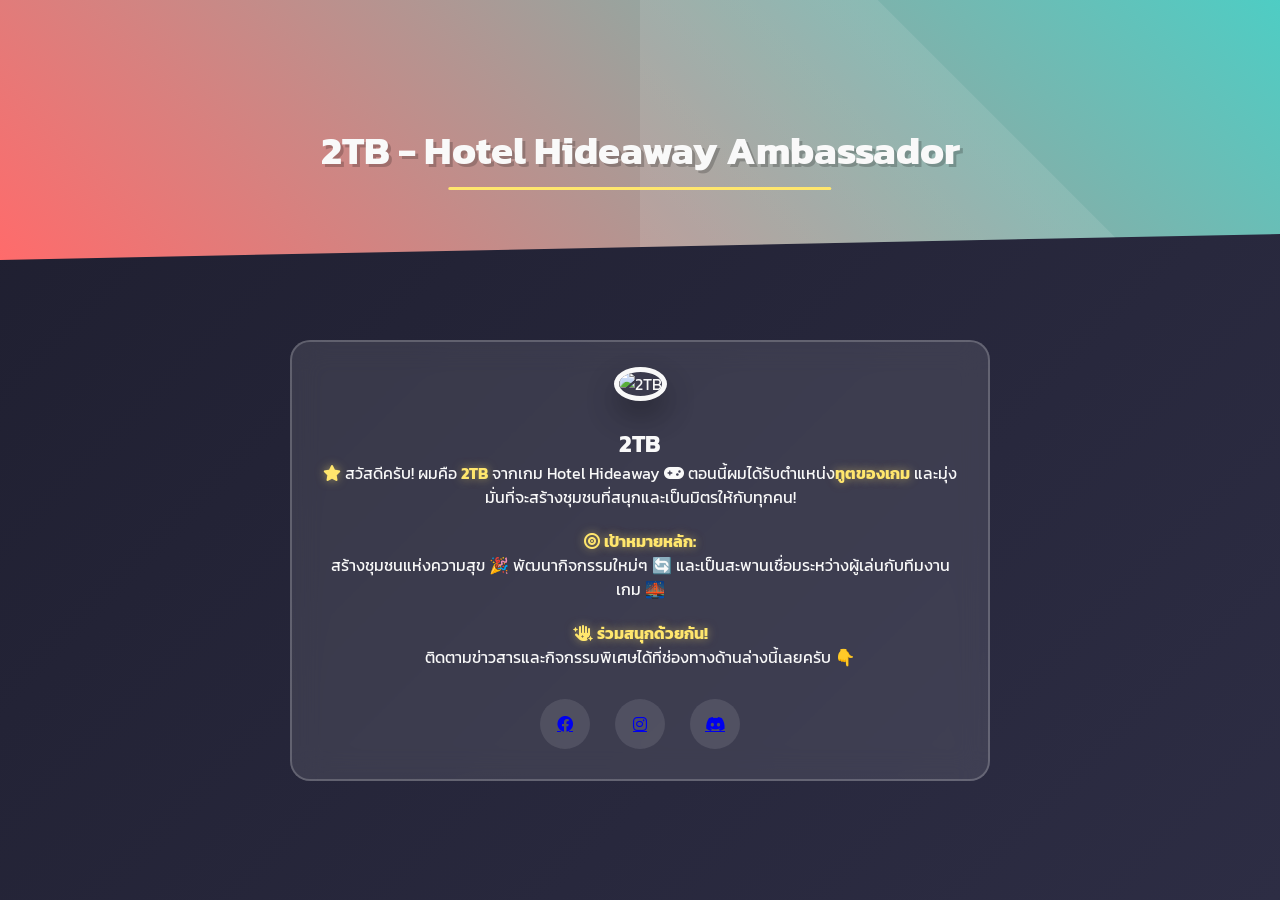
==== index.html @ cfa0bc45 "Update index.html" ====
<!DOCTYPE html>
<html lang="th">
<head>
    <meta charset="UTF-8">
    <meta name="viewport" content="width=device-width, initial-scale=1.0">
    <title>2TB - Hotel Hideaway Ambassador</title>
    <link rel="stylesheet" href="https://cdnjs.cloudflare.com/ajax/libs/font-awesome/6.0.0/css/all.min.css">
    <link rel="icon" href="https://www.hotelhideawaythegame.com/HideawayLogo.svg">
    <style>
        :root {
            --primary: #FF6B6B;
            --secondary: #4ECDC4;
            --accent: #FFE66D;
            --dark: #2D3436;
            --light: #F9F9F9;
        }

        * {
            margin: 0;
            padding: 0;
            box-sizing: border-box;
            font-family: 'Kanit', 'Segoe UI', sans-serif;
        }

        body {
            background: linear-gradient(135deg, #1e1e2f 0%, #2d2d44 100%);
            color: var(--light);
            min-height: 100vh;
            overflow-x: hidden;
        }

        /* เอฟเฟกต์อนุภาคพื้นหลัง */
        .particles {
            position: fixed;
            width: 100%;
            height: 100%;
            z-index: 0;
        }

        header {
            text-align: center;
            padding: 120px 20px 80px;
            background: linear-gradient(45deg, var(--primary), var(--secondary));
            clip-path: polygon(0 0, 100% 0, 100% 90%, 0 100%);
            position: relative;
            overflow: hidden;
        }

        header::before {
            content: "";
            position: absolute;
            top: -50%;
            left: -50%;
            width: 200%;
            height: 200%;
            background: linear-gradient(45deg, transparent 50%, rgba(255,255,255,0.1) 50%);
            transform: rotate(45deg);
            animation: shine 20s linear infinite;
        }

        .ambassador-card {
            background: rgba(255,255,255,0.1);
            border-radius: 20px;
            padding: 30px;
            text-align: center;
            backdrop-filter: blur(15px);
            max-width: 700px;
            margin: 80px auto;
            position: relative;
            transform: translateY(0);
            transition: all 0.4s cubic-bezier(0.25, 0.46, 0.45, 0.94);
            border: 2px solid rgba(255,255,255,0.2);
        }

        .ambassador-card:hover {
            transform: translateY(-10px) rotate(2deg);
            box-shadow: 0 25px 50px rgba(0,0,0,0.3);
        }

        .ambassador-img {
            width: 180px;
            height: 180px;
            border-radius: 50%;
            object-fit: cover;
            margin: -100px auto 25px;
            border: 5px solid var(--light);
            box-shadow: 0 15px 30px rgba(0,0,0,0.3);
            transition: all 0.3s;
            cursor: pointer;
        }

        .ambassador-img:hover {
            transform: scale(1.05) rotate(5deg);
        }

        h1 {
            font-size: 2.5em;
            text-shadow: 3px 3px 0 rgba(0,0,0,0.2);
            position: relative;
            display: inline-block;
        }

        h1::after {
            content: "";
            position: absolute;
            bottom: -10px;
            left: 50%;
            transform: translateX(-50%);
            width: 60%;
            height: 3px;
            background: var(--accent);
            border-radius: 2px;
        }

        .social-links {
            margin-top: 30px;
            display: flex;
            justify-content: center;
            gap: 25px;
        }

        .social-links a {
            width: 50px;
            height: 50px;
            border-radius: 50%;
            background: rgba(255,255,255,0.1);
            display: flex;
            align-items: center;
            justify-content: center;
            position: relative;
            overflow: hidden;
            transition: all 0.3s;
        }

        .social-links a::before {
            content: "";
            position: absolute;
            top: 0;
            left: -100%;
            width: 100%;
            height: 100%;
            background: linear-gradient(90deg, transparent, rgba(255,255,255,0.3), transparent);
            transition: 0.5s;
        }

        .social-links a:hover::before {
            left: 100%;
        }

        .social-links a:hover {
            transform: translateY(-5px);
            background: var(--primary);
        }

        /* เอฟเฟกต์ข้อความลอยได้ */
        .floating-text {
            animation: float 3s ease-in-out infinite;
        }

        @keyframes float {
            0%, 100% { transform: translateY(0); }
            50% { transform: translateY(-15px); }
        }

        @keyframes shine {
            0% { transform: rotate(45deg) translateX(-50%); }
            100% { transform: rotate(45deg) translateX(50%); }
        }

        /* เอฟเฟกต์พิเศษสำหรับข้อความ */
        .highlight {
            color: var(--accent);
            font-weight: bold;
            text-shadow: 0 0 10px rgba(255,230,109,0.5);
        }

        /* Responsive Design */
        @media (max-width: 768px) {
            .ambassador-card {
                margin: 60px 15px;
                padding: 20px;
            }
            
            .ambassador-img {
                width: 140px;
                height: 140px;
                margin-top: -80px;
            }
        }
    </style>
    <!-- เพิ่มฟอนต์ภาษาไทย -->
    <link href="https://fonts.googleapis.com/css2?family=Kanit:wght@300;400;600&display=swap" rel="stylesheet">
</head>
<body>
    <header>
        <h1 class="floating-text">2TB - Hotel Hideaway Ambassador</h1>
    </header>

    <div class="ambassador-card">
        <img src="https://scontent-ham3-1.xx.fbcdn.net/v/t39.30808-6/471206908_564105926604677_3444710702337498307_n.jpg?_nc_cat=103&ccb=1-7&_nc_sid=6ee11a&_nc_ohc=V7oYBS5mlbwQ7kNvgGfXnus&_nc_oc=AdjdxNALSrSjQ6LdAv5_UyL_fcUDzvPQCVk6GaTwKssGKobOFdqixbcp7Dre1e2TpwCy0txGfp1bu0k-lD163NDy&_nc_zt=23&_nc_ht=scontent-ham3-1.xx&_nc_gid=AcJ-VxlniNHXoh0LVHn6_NU&oh=00_AYAYT2199zy9bmrMI9CmZNfxMUdGrUrTCH1PyDzFv_kIjQ&oe=67B50FB1" 
             class="ambassador-img" 
             alt="2TB"
             onclick="this.classList.toggle('zoom')">
        
        <h2 class="floating-text">2TB</h2>
        
        <div class="content">
            <p>
                <i class="fas fa-star highlight"></i> สวัสดีครับ! ผมคือ <span class="highlight">2TB</span> จากเกม Hotel Hideaway 
                <i class="fas fa-gamepad"></i> ตอนนี้ผมได้รับตำแหน่ง<span class="highlight">ทูตของเกม</span> 
                และมุ่งมั่นที่จะสร้างชุมชนที่สนุกและเป็นมิตรให้กับทุกคน!
            </p>
            
            <p style="margin: 20px 0;">
                <i class="fas fa-bullseye highlight"></i> <span class="highlight">เป้าหมายหลัก:</span><br>
                สร้างชุมชนแห่งความสุข 🎉 พัฒนากิจกรรมใหม่ๆ 🔄 
                และเป็นสะพานเชื่อมระหว่างผู้เล่นกับทีมงานเกม 🌉
            </p>

            <p>
                <i class="fas fa-hand-sparkles highlight"></i> <span class="highlight">ร่วมสนุกด้วยกัน!</span><br>
                ติดตามข่าวสารและกิจกรรมพิเศษได้ที่ช่องทางด้านล่างนี้เลยครับ 👇
            </p>
        </div>

        <div class="social-links">
            <a href="https://www.facebook.com/profile.php?id=100090158242868" target="_blank">
                <i class="fab fa-facebook"></i>
            </a>
            <a href="https://www.instagram.com/2tb_hotel/" target="_blank">
                <i class="fab fa-instagram"></i>
            </a>
            <a href="https://discord.gg/XjsS66SwNW" target="_blank">
                <i class="fab fa-discord"></i>
            </a>
        </div>
    </div>

    <script>
        // เพิ่มเอฟเฟกต์เมื่อเลื่อนหน้าจอ
        window.addEventListener('scroll', () => {
            const card = document.querySelector('.ambassador-card');
            const scrolled = window.pageYOffset;
            card.style.transform = `translateY(${scrolled * 0.1}px) rotate(${scrolled * 0.02}deg)`;
        });

        // เพิ่มเอฟเฟกต์เมื่อคลิกที่รูป
        document.querySelector('.ambassador-img').addEventListener('click', function() {
            this.classList.toggle('zoom');
        });
    </script>
</body>
</html>
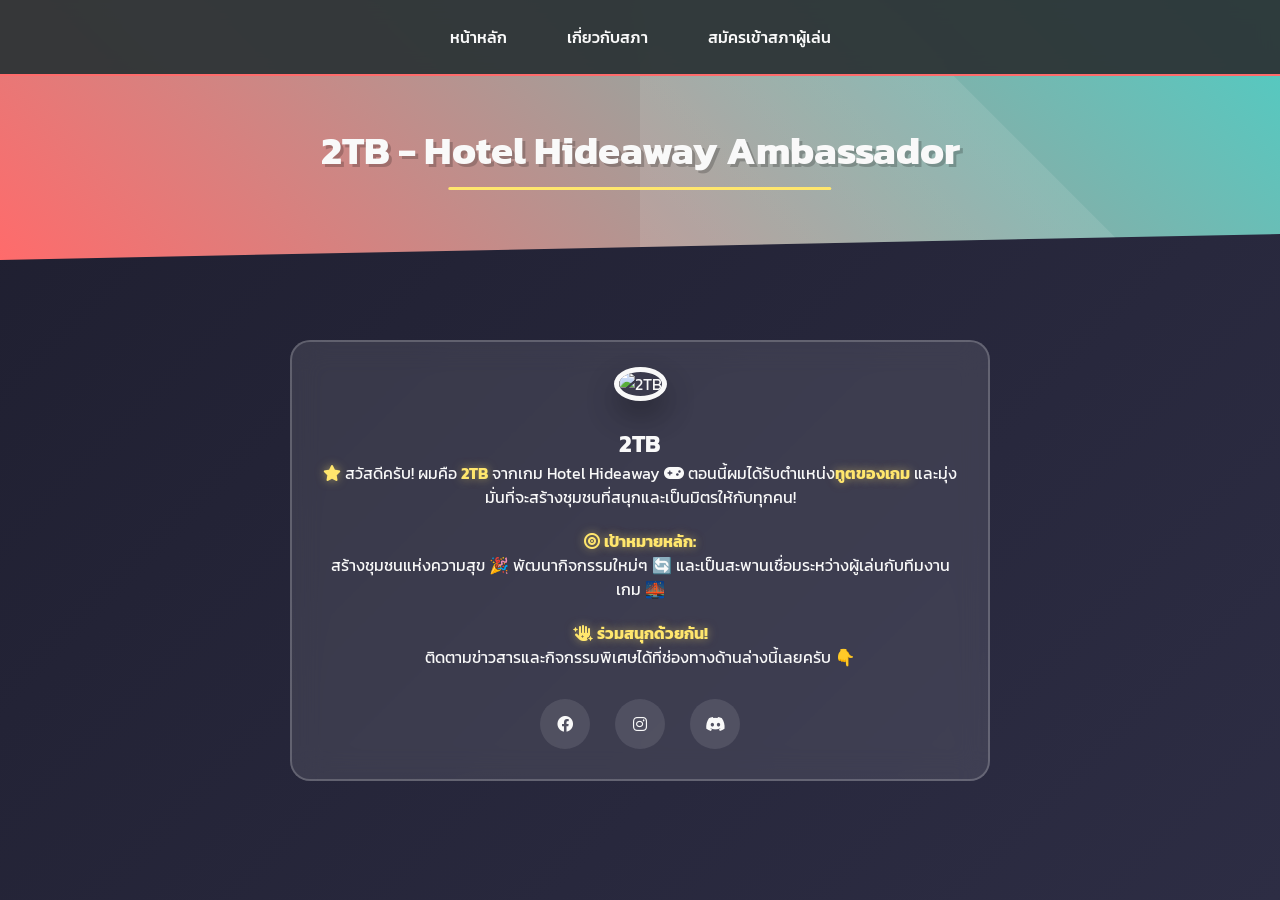
==== commit 6cce0844: "Update index.html" ====
--- a/index.html
+++ b/index.html
@@ -127,34 +127,46 @@
             display: flex;
             align-items: center;
             justify-content: center;
-            position: relative;
-            overflow: hidden;
+            color: var(--light);
+            text-decoration: none;
             transition: all 0.3s;
-        }
-
-        .social-links a::before {
-            content: "";
-            position: absolute;
-            top: 0;
-            left: -100%;
-            width: 100%;
-            height: 100%;
-            background: linear-gradient(90deg, transparent, rgba(255,255,255,0.3), transparent);
-            transition: 0.5s;
-        }
-
-        .social-links a:hover::before {
-            left: 100%;
         }
 
         .social-links a:hover {
             transform: translateY(-5px);
             background: var(--primary);
         }
+        
 
         /* เอฟเฟกต์ข้อความลอยได้ */
         .floating-text {
             animation: float 3s ease-in-out infinite;
+        }
+
+        .navbar {
+            position: fixed;
+            top: 0;
+            width: 100%;
+            background: rgba(45, 52, 54, 0.95);
+            padding: 15px 20px;
+            z-index: 1000;
+            backdrop-filter: blur(10px);
+            border-bottom: 2px solid var(--primary);
+        }
+
+        .navbar-links {
+            display: flex;
+            justify-content: center;
+            gap: 30px;
+        }
+
+        .navbar-link {
+            color: var(--light);
+            text-decoration: none;
+            font-weight: 500;
+            transition: all 0.3s;
+            padding: 10px 15px;
+            border-radius: 8px;
         }
 
         @keyframes float {
@@ -192,6 +204,16 @@
     <link href="https://fonts.googleapis.com/css2?family=Kanit:wght@300;400;600&display=swap" rel="stylesheet">
 </head>
 <body>
+    <!-- แถบนำทาง -->
+    <nav class="navbar">
+        <div class="navbar-links">
+            <a href="index.html" class="navbar-link">หน้าหลัก</a>
+            <a href="about.html" class="navbar-link">เกี่ยวกับสภา</a>
+            <a href="https://player-council.42web.io/?i=1" class="navbar-link" target="_blank">สมัครเข้าสภาผู้เล่น</a>
+
+        </div>
+    </nav>
+
     <header>
         <h1 class="floating-text">2TB - Hotel Hideaway Ambassador</h1>
     </header>
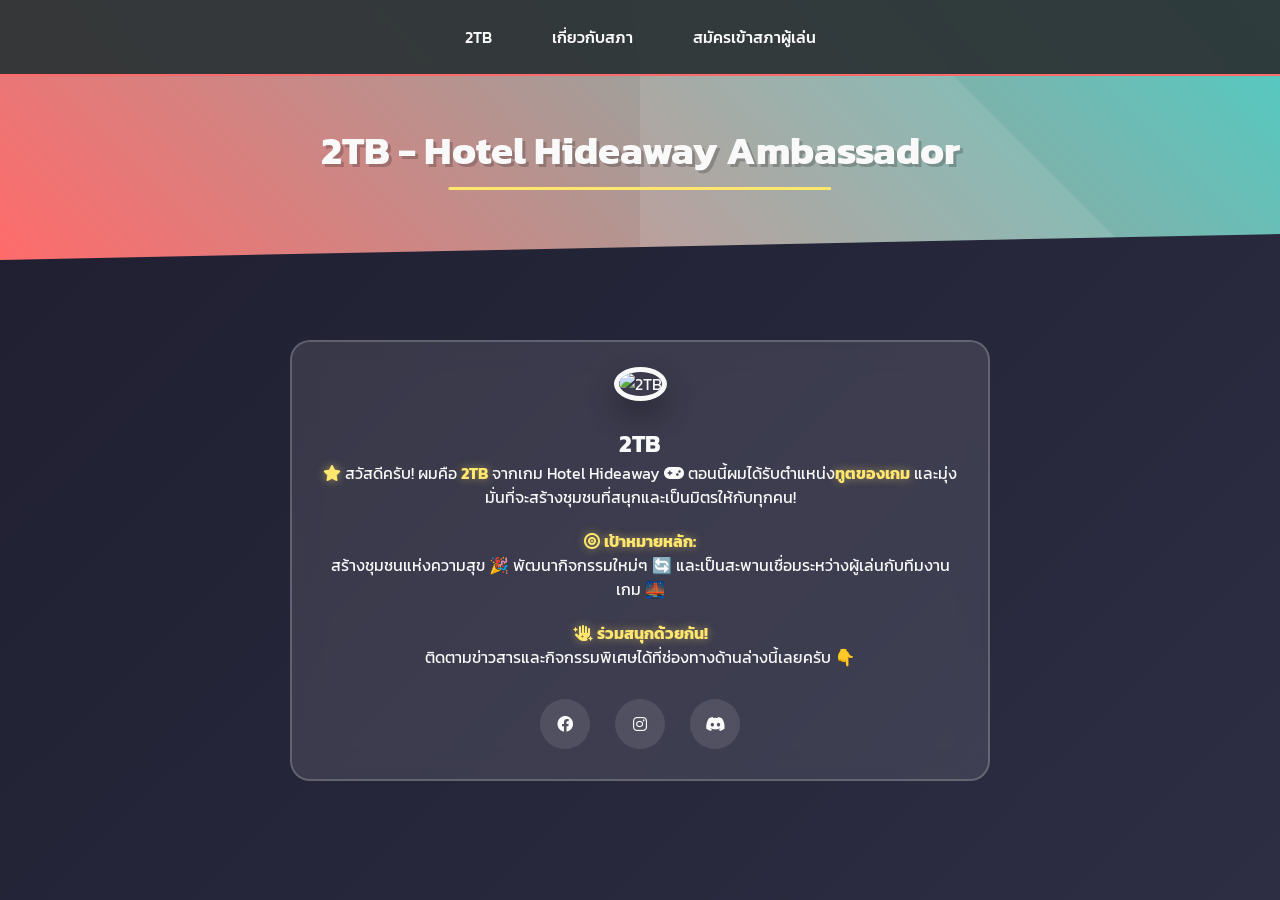
==== commit d29a1f03: "Update index.html" ====
--- a/index.html
+++ b/index.html
@@ -207,7 +207,7 @@
     <!-- แถบนำทาง -->
     <nav class="navbar">
         <div class="navbar-links">
-            <a href="index.html" class="navbar-link">หน้าหลัก</a>
+            <a href="index.html" class="navbar-link">2TB</a>
             <a href="about.html" class="navbar-link">เกี่ยวกับสภา</a>
             <a href="https://player-council.42web.io/?i=1" class="navbar-link" target="_blank">สมัครเข้าสภาผู้เล่น</a>
 
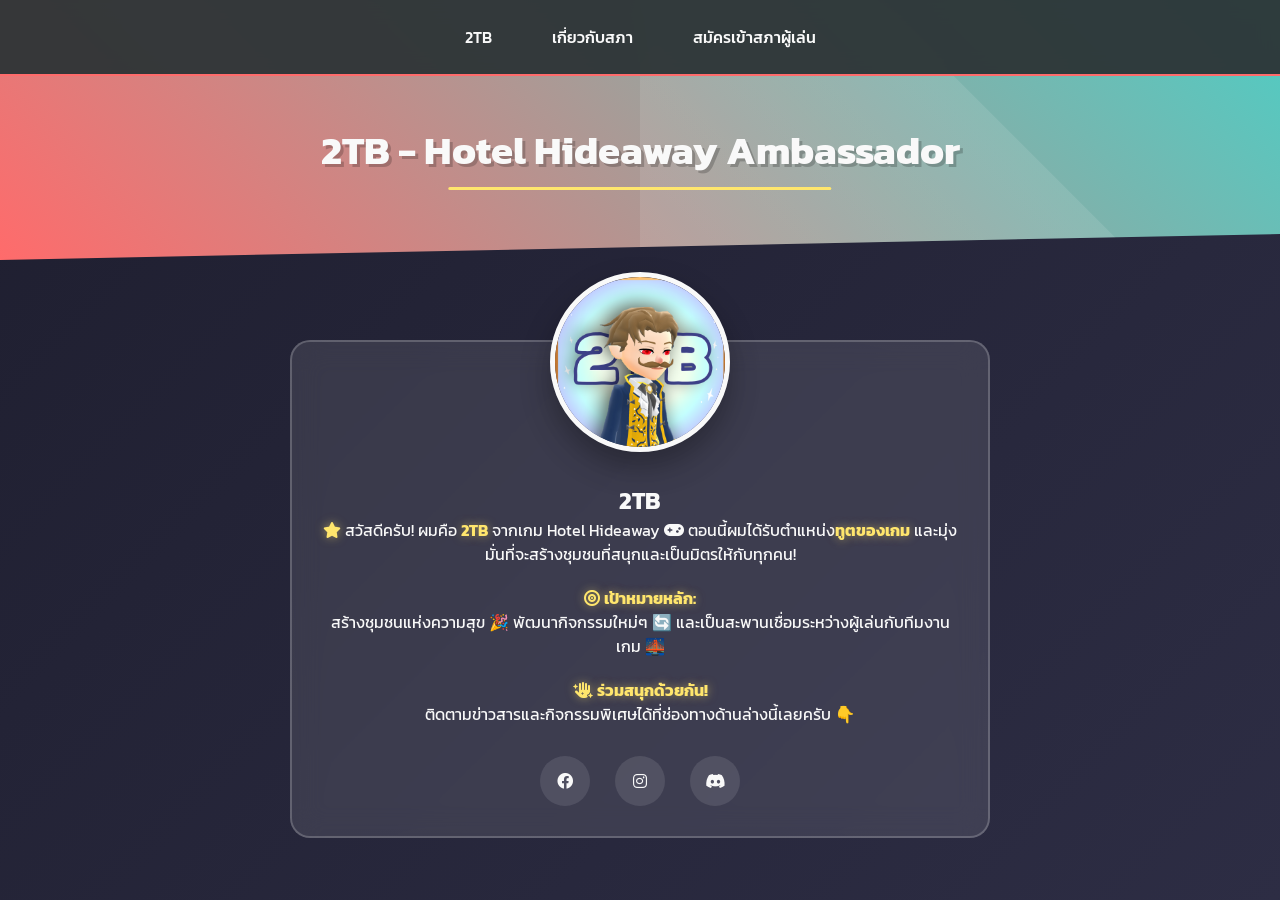
==== commit 69e2250d: "Update index.html" ====
--- a/index.html
+++ b/index.html
@@ -219,7 +219,7 @@
     </header>
 
     <div class="ambassador-card">
-        <img src="https://scontent-ham3-1.xx.fbcdn.net/v/t39.30808-6/471206908_564105926604677_3444710702337498307_n.jpg?_nc_cat=103&ccb=1-7&_nc_sid=6ee11a&_nc_ohc=V7oYBS5mlbwQ7kNvgGfXnus&_nc_oc=AdjdxNALSrSjQ6LdAv5_UyL_fcUDzvPQCVk6GaTwKssGKobOFdqixbcp7Dre1e2TpwCy0txGfp1bu0k-lD163NDy&_nc_zt=23&_nc_ht=scontent-ham3-1.xx&_nc_gid=AcJ-VxlniNHXoh0LVHn6_NU&oh=00_AYAYT2199zy9bmrMI9CmZNfxMUdGrUrTCH1PyDzFv_kIjQ&oe=67B50FB1" 
+        <img src="2TB.png" 
              class="ambassador-img" 
              alt="2TB"
              onclick="this.classList.toggle('zoom')">
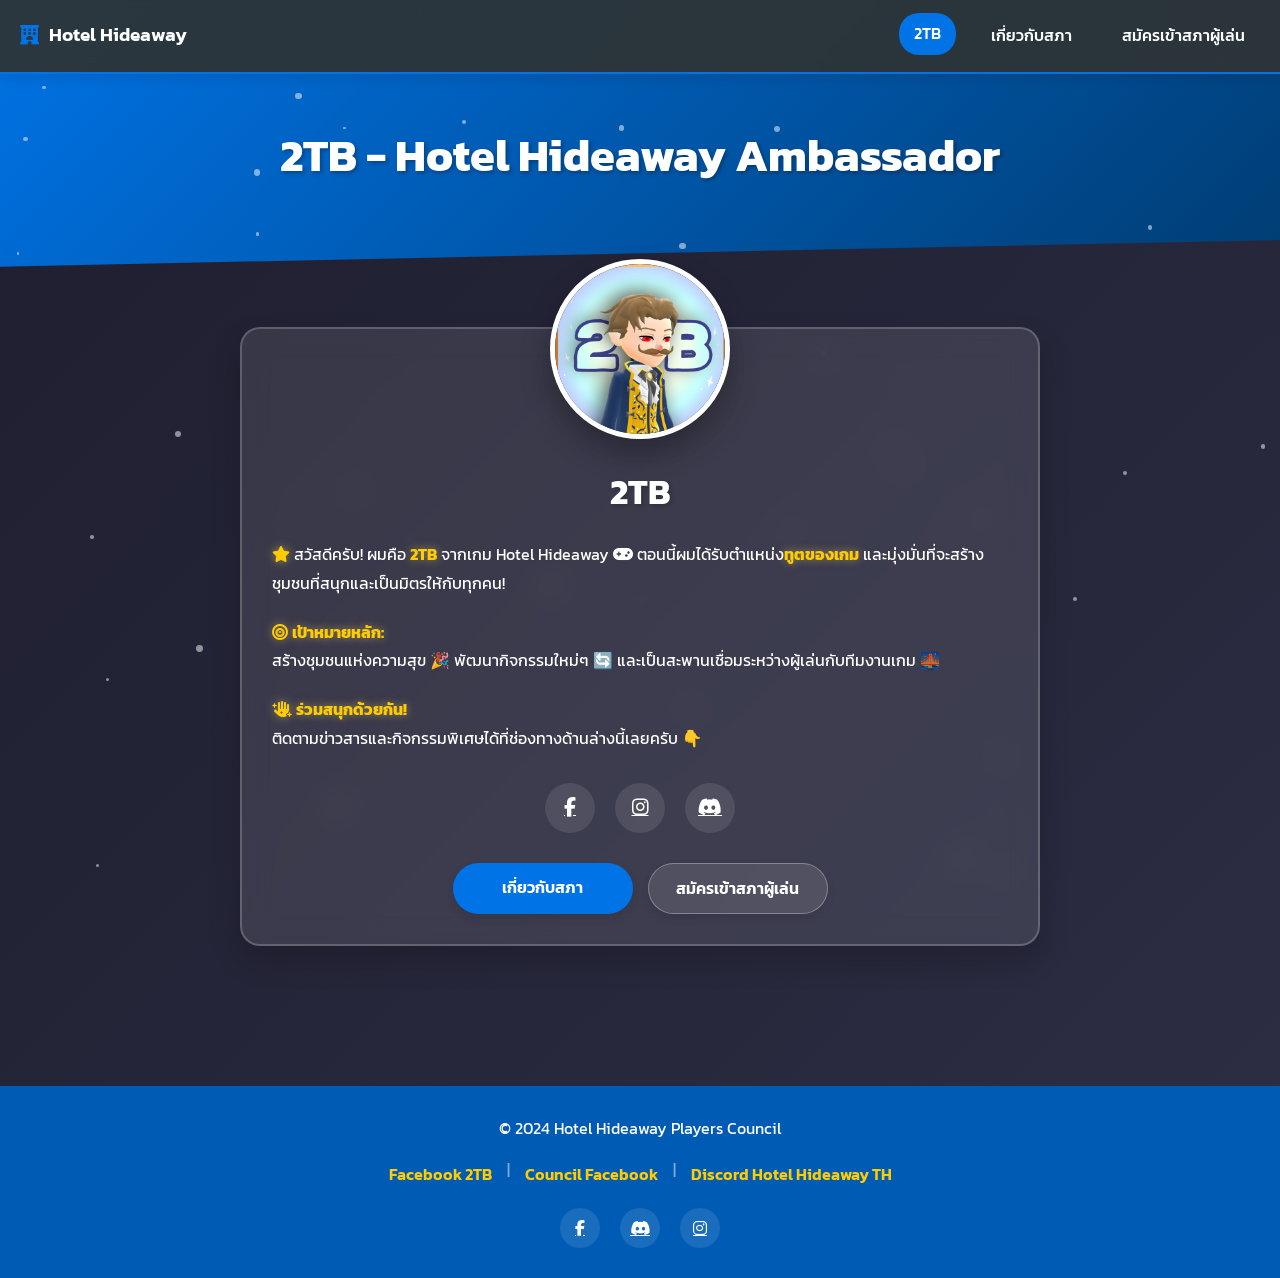
==== commit 0749fd96: "Add files via upload" ====
--- a/index.html
+++ b/index.html
@@ -1,275 +1,160 @@
-<!DOCTYPE html>
-<html lang="th">
-<head>
-    <meta charset="UTF-8">
-    <meta name="viewport" content="width=device-width, initial-scale=1.0">
-    <title>2TB - Hotel Hideaway Ambassador</title>
-    <link rel="stylesheet" href="https://cdnjs.cloudflare.com/ajax/libs/font-awesome/6.0.0/css/all.min.css">
-    <link rel="icon" href="https://www.hotelhideawaythegame.com/HideawayLogo.svg">
-    <style>
-        :root {
-            --primary: #FF6B6B;
-            --secondary: #4ECDC4;
-            --accent: #FFE66D;
-            --dark: #2D3436;
-            --light: #F9F9F9;
-        }
-
-        * {
-            margin: 0;
-            padding: 0;
-            box-sizing: border-box;
-            font-family: 'Kanit', 'Segoe UI', sans-serif;
-        }
-
-        body {
-            background: linear-gradient(135deg, #1e1e2f 0%, #2d2d44 100%);
-            color: var(--light);
-            min-height: 100vh;
-            overflow-x: hidden;
-        }
-
-        /* เอฟเฟกต์อนุภาคพื้นหลัง */
-        .particles {
-            position: fixed;
-            width: 100%;
-            height: 100%;
-            z-index: 0;
-        }
-
-        header {
-            text-align: center;
-            padding: 120px 20px 80px;
-            background: linear-gradient(45deg, var(--primary), var(--secondary));
-            clip-path: polygon(0 0, 100% 0, 100% 90%, 0 100%);
-            position: relative;
-            overflow: hidden;
-        }
-
-        header::before {
-            content: "";
-            position: absolute;
-            top: -50%;
-            left: -50%;
-            width: 200%;
-            height: 200%;
-            background: linear-gradient(45deg, transparent 50%, rgba(255,255,255,0.1) 50%);
-            transform: rotate(45deg);
-            animation: shine 20s linear infinite;
-        }
-
-        .ambassador-card {
-            background: rgba(255,255,255,0.1);
-            border-radius: 20px;
-            padding: 30px;
-            text-align: center;
-            backdrop-filter: blur(15px);
-            max-width: 700px;
-            margin: 80px auto;
-            position: relative;
-            transform: translateY(0);
-            transition: all 0.4s cubic-bezier(0.25, 0.46, 0.45, 0.94);
-            border: 2px solid rgba(255,255,255,0.2);
-        }
-
-        .ambassador-card:hover {
-            transform: translateY(-10px) rotate(2deg);
-            box-shadow: 0 25px 50px rgba(0,0,0,0.3);
-        }
-
-        .ambassador-img {
-            width: 180px;
-            height: 180px;
-            border-radius: 50%;
-            object-fit: cover;
-            margin: -100px auto 25px;
-            border: 5px solid var(--light);
-            box-shadow: 0 15px 30px rgba(0,0,0,0.3);
-            transition: all 0.3s;
-            cursor: pointer;
-        }
-
-        .ambassador-img:hover {
-            transform: scale(1.05) rotate(5deg);
-        }
-
-        h1 {
-            font-size: 2.5em;
-            text-shadow: 3px 3px 0 rgba(0,0,0,0.2);
-            position: relative;
-            display: inline-block;
-        }
-
-        h1::after {
-            content: "";
-            position: absolute;
-            bottom: -10px;
-            left: 50%;
-            transform: translateX(-50%);
-            width: 60%;
-            height: 3px;
-            background: var(--accent);
-            border-radius: 2px;
-        }
-
-        .social-links {
-            margin-top: 30px;
-            display: flex;
-            justify-content: center;
-            gap: 25px;
-        }
-
-        .social-links a {
-            width: 50px;
-            height: 50px;
-            border-radius: 50%;
-            background: rgba(255,255,255,0.1);
-            display: flex;
-            align-items: center;
-            justify-content: center;
-            color: var(--light);
-            text-decoration: none;
-            transition: all 0.3s;
-        }
-
-        .social-links a:hover {
-            transform: translateY(-5px);
-            background: var(--primary);
-        }
-        
-
-        /* เอฟเฟกต์ข้อความลอยได้ */
-        .floating-text {
-            animation: float 3s ease-in-out infinite;
-        }
-
-        .navbar {
-            position: fixed;
-            top: 0;
-            width: 100%;
-            background: rgba(45, 52, 54, 0.95);
-            padding: 15px 20px;
-            z-index: 1000;
-            backdrop-filter: blur(10px);
-            border-bottom: 2px solid var(--primary);
-        }
-
-        .navbar-links {
-            display: flex;
-            justify-content: center;
-            gap: 30px;
-        }
-
-        .navbar-link {
-            color: var(--light);
-            text-decoration: none;
-            font-weight: 500;
-            transition: all 0.3s;
-            padding: 10px 15px;
-            border-radius: 8px;
-        }
-
-        @keyframes float {
-            0%, 100% { transform: translateY(0); }
-            50% { transform: translateY(-15px); }
-        }
-
-        @keyframes shine {
-            0% { transform: rotate(45deg) translateX(-50%); }
-            100% { transform: rotate(45deg) translateX(50%); }
-        }
-
-        /* เอฟเฟกต์พิเศษสำหรับข้อความ */
-        .highlight {
-            color: var(--accent);
-            font-weight: bold;
-            text-shadow: 0 0 10px rgba(255,230,109,0.5);
-        }
-
-        /* Responsive Design */
-        @media (max-width: 768px) {
-            .ambassador-card {
-                margin: 60px 15px;
-                padding: 20px;
-            }
-            
-            .ambassador-img {
-                width: 140px;
-                height: 140px;
-                margin-top: -80px;
-            }
-        }
-    </style>
-    <!-- เพิ่มฟอนต์ภาษาไทย -->
-    <link href="https://fonts.googleapis.com/css2?family=Kanit:wght@300;400;600&display=swap" rel="stylesheet">
-</head>
-<body>
-    <!-- แถบนำทาง -->
-    <nav class="navbar">
-        <div class="navbar-links">
-            <a href="index.html" class="navbar-link">2TB</a>
-            <a href="about.html" class="navbar-link">เกี่ยวกับสภา</a>
-            <a href="https://player-council.42web.io/?i=1" class="navbar-link" target="_blank">สมัครเข้าสภาผู้เล่น</a>
-
-        </div>
-    </nav>
-
-    <header>
-        <h1 class="floating-text">2TB - Hotel Hideaway Ambassador</h1>
-    </header>
-
-    <div class="ambassador-card">
-        <img src="2TB.png" 
-             class="ambassador-img" 
-             alt="2TB"
-             onclick="this.classList.toggle('zoom')">
-        
-        <h2 class="floating-text">2TB</h2>
-        
-        <div class="content">
-            <p>
-                <i class="fas fa-star highlight"></i> สวัสดีครับ! ผมคือ <span class="highlight">2TB</span> จากเกม Hotel Hideaway 
-                <i class="fas fa-gamepad"></i> ตอนนี้ผมได้รับตำแหน่ง<span class="highlight">ทูตของเกม</span> 
-                และมุ่งมั่นที่จะสร้างชุมชนที่สนุกและเป็นมิตรให้กับทุกคน!
-            </p>
-            
-            <p style="margin: 20px 0;">
-                <i class="fas fa-bullseye highlight"></i> <span class="highlight">เป้าหมายหลัก:</span><br>
-                สร้างชุมชนแห่งความสุข 🎉 พัฒนากิจกรรมใหม่ๆ 🔄 
-                และเป็นสะพานเชื่อมระหว่างผู้เล่นกับทีมงานเกม 🌉
-            </p>
-
-            <p>
-                <i class="fas fa-hand-sparkles highlight"></i> <span class="highlight">ร่วมสนุกด้วยกัน!</span><br>
-                ติดตามข่าวสารและกิจกรรมพิเศษได้ที่ช่องทางด้านล่างนี้เลยครับ 👇
-            </p>
-        </div>
-
-        <div class="social-links">
-            <a href="https://www.facebook.com/profile.php?id=100090158242868" target="_blank">
-                <i class="fab fa-facebook"></i>
-            </a>
-            <a href="https://www.instagram.com/2tb_hotel/" target="_blank">
-                <i class="fab fa-instagram"></i>
-            </a>
-            <a href="https://discord.gg/XjsS66SwNW" target="_blank">
-                <i class="fab fa-discord"></i>
-            </a>
-        </div>
-    </div>
-
-    <script>
-        // เพิ่มเอฟเฟกต์เมื่อเลื่อนหน้าจอ
-        window.addEventListener('scroll', () => {
-            const card = document.querySelector('.ambassador-card');
-            const scrolled = window.pageYOffset;
-            card.style.transform = `translateY(${scrolled * 0.1}px) rotate(${scrolled * 0.02}deg)`;
-        });
-
-        // เพิ่มเอฟเฟกต์เมื่อคลิกที่รูป
-        document.querySelector('.ambassador-img').addEventListener('click', function() {
-            this.classList.toggle('zoom');
-        });
-    </script>
-</body>
-</html>
+<!DOCTYPE html>
+<html lang="th">
+<head>
+    <meta charset="UTF-8">
+    <meta name="viewport" content="width=device-width, initial-scale=1.0">
+    <title>2TB - Hotel Hideaway Ambassador</title>
+    <link rel="stylesheet" href="https://cdnjs.cloudflare.com/ajax/libs/font-awesome/6.4.0/css/all.min.css">
+    <link rel="icon" href="player.png">
+    <link href="https://fonts.googleapis.com/css2?family=Kanit:wght@300;400;500;600;700&display=swap" rel="stylesheet">
+    <link rel="stylesheet" href="styles.css">
+</head>
+<body>
+    <!-- Header -->
+    <header>
+        <div class="logo">
+            <i class="fas fa-hotel"></i>
+            <span>Hotel Hideaway</span>
+        </div>
+        <div class="menu-toggle" id="menu-toggle">
+            <i class="fas fa-bars"></i>
+        </div>
+        <nav id="main-nav">
+            <a href="index.html" class="active">2TB</a>
+            <a href="about.html">เกี่ยวกับสภา</a>
+            <a href="aprove.html">สมัครเข้าสภาผู้เล่น</a>
+        </nav>
+    </header>
+
+    <!-- Hero Section -->
+    <section class="hero">
+        <div class="hero-content">
+            <h1 class="animate-float">2TB - Hotel Hideaway Ambassador</h1>
+        </div>
+    </section>
+
+    <!-- Ambassador Card -->
+    <section class="container">
+        <div class="ambassador-card">
+            <div class="profile-image">
+                <img src="2TB.png" alt="2TB" id="profile-img">
+            </div>
+            
+            <h2 class="animate-float">2TB</h2>
+            
+            <div class="content">
+                <p>
+                    <i class="fas fa-star highlight"></i> สวัสดีครับ! ผมคือ <span class="highlight">2TB</span> จากเกม Hotel Hideaway 
+                    <i class="fas fa-gamepad"></i> ตอนนี้ผมได้รับตำแหน่ง<span class="highlight">ทูตของเกม</span> 
+                    และมุ่งมั่นที่จะสร้างชุมชนที่สนุกและเป็นมิตรให้กับทุกคน!
+                </p>
+                
+                <p class="mt-20">
+                    <i class="fas fa-bullseye highlight"></i> <span class="highlight">เป้าหมายหลัก:</span><br>
+                    สร้างชุมชนแห่งความสุข 🎉 พัฒนากิจกรรมใหม่ๆ 🔄 
+                    และเป็นสะพานเชื่อมระหว่างผู้เล่นกับทีมงานเกม 🌉
+                </p>
+
+                <p class="mt-20">
+                    <i class="fas fa-hand-sparkles highlight"></i> <span class="highlight">ร่วมสนุกด้วยกัน!</span><br>
+                    ติดตามข่าวสารและกิจกรรมพิเศษได้ที่ช่องทางด้านล่างนี้เลยครับ 👇
+                </p>
+            </div>
+
+            <div class="social-links">
+                <a href="https://www.facebook.com/profile.php?id=100090158242868" target="_blank" aria-label="Facebook">
+                    <i class="fab fa-facebook-f"></i>
+                </a>
+                <a href="https://www.instagram.com/2tb_hotel/" target="_blank" aria-label="Instagram">
+                    <i class="fab fa-instagram"></i>
+                </a>
+                <a href="https://discord.gg/XjsS66SwNW" target="_blank" aria-label="Discord">
+                    <i class="fab fa-discord"></i>
+                </a>
+            </div>
+            
+            <div class="action-buttons">
+                <a href="about.html" class="btn primary">เกี่ยวกับสภา</a>
+                <a href="aprove.html" class="btn secondary">สมัครเข้าสภาผู้เล่น</a>
+            </div>
+        </div>
+    </section>
+
+    <!-- Particles Background -->
+    <div class="particles" id="particles"></div>
+
+    <!-- Footer -->
+    <footer>
+        <div class="footer-content">
+            <p>&copy; 2024 Hotel Hideaway Players Council</p>
+            
+            <div class="footer-links">
+                <a href="https://www.facebook.com/profile.php?id=100090158242868" target="_blank">Facebook 2TB</a>
+                <span class="divider">|</span>
+                <a href="https://www.facebook.com/profile.php?id=61571440132313" target="_blank">Council Facebook</a>
+                <span class="divider">|</span>
+                <a href="https://discord.gg/eEybV9ksBf" target="_blank">Discord Hotel Hideaway TH</a>
+            </div>
+            
+            <div class="social-icons">
+                <a href="https://www.facebook.com/profile.php?id=100090158242868" target="_blank" aria-label="Facebook">
+                    <i class="fab fa-facebook-f"></i>
+                </a>
+                <a href="https://discord.gg/eEybV9ksBf" target="_blank" aria-label="Discord">
+                    <i class="fab fa-discord"></i>
+                </a>
+                <a href="https://www.instagram.com/hh_playercouncil/" target="_blank" aria-label="Instagram">
+                    <i class="fab fa-instagram"></i>
+                </a>
+            </div>
+        </div>
+    </footer>
+
+    <script src="script.js"></script>
+    <script>
+        // Add special effects for the profile image
+        const profileImg = document.getElementById('profile-img');
+        
+        profileImg.addEventListener('click', function() {
+            this.classList.toggle('zoom');
+        });
+        
+        // Create particle effect
+        function createParticles() {
+            const particlesContainer = document.getElementById('particles');
+            const particleCount = 50;
+            
+            for (let i = 0; i < particleCount; i++) {
+                const particle = document.createElement('div');
+                particle.className = 'particle';
+                
+                // Random position
+                const posX = Math.random() * 100;
+                const posY = Math.random() * 100;
+                
+                // Random size
+                const size = Math.random() * 5 + 2;
+                
+                // Random animation duration
+                const duration = Math.random() * 20 + 10;
+                
+                // Random delay
+                const delay = Math.random() * 5;
+                
+                // Apply styles
+                particle.style.left = `${posX}%`;
+                particle.style.top = `${posY}%`;
+                particle.style.width = `${size}px`;
+                particle.style.height = `${size}px`;
+                particle.style.animationDuration = `${duration}s`;
+                particle.style.animationDelay = `${delay}s`;
+                
+                particlesContainer.appendChild(particle);
+            }
+        }
+        
+        // Initialize particles on page load
+        window.addEventListener('load', createParticles);
+    </script>
+</body>
+</html>
--- a/styles.css
+++ b/styles.css
@@ -0,0 +1,809 @@
+:root {
+    --primary: #0073e6;
+    --primary-dark: #005bb5;
+    --primary-darker: #003d73;
+    --accent: #ffcc00;
+    --light: #f4f4f9;
+    --dark: #1e1e2f;
+    --dark-lighter: #2d2d44;
+    --success: #4CAF50;
+    --error: #f44336;
+    --white: #ffffff;
+    --transition: all 0.3s ease;
+}
+
+* {
+    margin: 0;
+    padding: 0;
+    box-sizing: border-box;
+}
+
+body {
+    font-family: 'Kanit', 'Poppins', sans-serif;
+    background: linear-gradient(135deg, var(--dark) 0%, var(--dark-lighter) 100%);
+    color: var(--white);
+    line-height: 1.6;
+    min-height: 100vh;
+    position: relative;
+    overflow-x: hidden;
+}
+
+/* Header Styles */
+header {
+    background-color: rgba(45, 52, 54, 0.95);
+    backdrop-filter: blur(10px);
+    color: var(--white);
+    padding: 15px 20px;
+    position: fixed;
+    top: 0;
+    left: 0;
+    width: 100%;
+    z-index: 1000;
+    display: flex;
+    justify-content: space-between;
+    align-items: center;
+    border-bottom: 2px solid var(--primary);
+    box-shadow: 0 4px 12px rgba(0, 0, 0, 0.1);
+}
+
+.logo {
+    display: flex;
+    align-items: center;
+    gap: 10px;
+    font-weight: 600;
+    font-size: 1.2rem;
+}
+
+.logo i {
+    color: var(--primary);
+}
+
+nav {
+    display: flex;
+    gap: 20px;
+}
+
+nav a {
+    color: var(--white);
+    text-decoration: none;
+    font-weight: 500;
+    padding: 8px 15px;
+    border-radius: 20px;
+    transition: var(--transition);
+}
+
+nav a:hover, nav a.active {
+    background-color: var(--primary);
+    transform: translateY(-2px);
+}
+
+.menu-toggle {
+    display: none;
+    cursor: pointer;
+    font-size: 1.5rem;
+}
+
+.language-switch {
+    display: flex;
+    align-items: center;
+    gap: 5px;
+}
+
+.lang-btn {
+    background: none;
+    border: none;
+    color: var(--white);
+    cursor: pointer;
+    font-weight: 500;
+    padding: 5px 8px;
+    border-radius: 15px;
+    transition: var(--transition);
+}
+
+.lang-btn.active, .lang-btn:hover {
+    background-color: rgba(255, 255, 255, 0.2);
+}
+
+.divider {
+    color: rgba(255, 255, 255, 0.5);
+}
+
+/* Hero Section */
+.hero {
+    text-align: center;
+    padding: 120px 20px 60px;
+    background: linear-gradient(135deg, var(--primary), var(--primary-darker));
+    color: var(--white);
+    position: relative;
+    overflow: hidden;
+    margin-bottom: 40px;
+    clip-path: polygon(0 0, 100% 0, 100% 90%, 0 100%);
+}
+
+.hero::before {
+    content: "";
+    position: absolute;
+    top: 0;
+    left: 0;
+    width: 100%;
+    height: 100%;
+    background: url('https://images.unsplash.com/photo-1517840901100-8179e982acb7?ixlib=rb-4.0.3&ixid=M3wxMjA3fDB8MHxwaG90by1wYWdlfHx8fGVufDB8fHx8fA%3D%3D&auto=format&fit=crop&w=1470&q=80') center/cover;
+    opacity: 0.15;
+    z-index: 0;
+}
+
+.hero-content {
+    position: relative;
+    z-index: 1;
+}
+
+.hero h1 {
+    margin: 0;
+    font-size: 2.8em;
+    text-shadow: 2px 2px 4px rgba(0, 0, 0, 0.3);
+    margin-bottom: 15px;
+}
+
+.hero p {
+    font-size: 1.3em;
+    max-width: 800px;
+    margin: 0 auto;
+    text-shadow: 1px 1px 2px rgba(0, 0, 0, 0.3);
+}
+
+/* Container */
+.container {
+    max-width: 1200px;
+    margin: 0 auto;
+    padding: 20px;
+    position: relative;
+    z-index: 1;
+}
+
+/* Ambassador Card */
+.ambassador-card {
+    background: rgba(255, 255, 255, 0.1);
+    backdrop-filter: blur(15px);
+    border-radius: 20px;
+    padding: 30px;
+    text-align: center;
+    max-width: 800px;
+    margin: 0 auto 60px;
+    position: relative;
+    transform: translateY(0);
+    transition: all 0.4s cubic-bezier(0.25, 0.46, 0.45, 0.94);
+    border: 2px solid rgba(255, 255, 255, 0.2);
+    box-shadow: 0 15px 30px rgba(0, 0, 0, 0.2);
+}
+
+.ambassador-card:hover {
+    transform: translateY(-10px);
+    box-shadow: 0 25px 50px rgba(0, 0, 0, 0.3);
+}
+
+.profile-image {
+    width: 180px;
+    height: 180px;
+    border-radius: 50%;
+    overflow: hidden;
+    margin: -100px auto 25px;
+    border: 5px solid var(--white);
+    box-shadow: 0 15px 30px rgba(0, 0, 0, 0.3);
+    transition: var(--transition);
+}
+
+.profile-image img {
+    width: 100%;
+    height: 100%;
+    object-fit: cover;
+    transition: var(--transition);
+    cursor: pointer;
+}
+
+.profile-image img:hover {
+    transform: scale(1.05);
+}
+
+.profile-image img.zoom {
+    transform: scale(1.5);
+}
+
+.ambassador-card h2 {
+    font-size: 2.2em;
+    margin-bottom: 20px;
+    color: var(--white);
+    text-shadow: 2px 2px 4px rgba(0, 0, 0, 0.2);
+}
+
+.content {
+    text-align: left;
+    margin-bottom: 30px;
+    line-height: 1.8;
+}
+
+.highlight {
+    color: var(--accent);
+    font-weight: bold;
+    text-shadow: 0 0 10px rgba(255, 230, 109, 0.5);
+}
+
+.mt-20 {
+    margin-top: 20px;
+}
+
+/* Council Info */
+.council-info {
+    background: rgba(255, 255, 255, 0.1);
+    backdrop-filter: blur(15px);
+    border-radius: 20px;
+    padding: 30px;
+    max-width: 800px;
+    margin: 0 auto 60px;
+    position: relative;
+    border: 2px solid rgba(255, 255, 255, 0.2);
+    box-shadow: 0 15px 30px rgba(0, 0, 0, 0.2);
+}
+
+.council-image {
+    width: 100%;
+    max-width: 600px;
+    margin: 0 auto 30px;
+    border-radius: 15px;
+    overflow: hidden;
+    box-shadow: 0 10px 20px rgba(0, 0, 0, 0.2);
+}
+
+.council-image img {
+    width: 100%;
+    height: auto;
+    display: block;
+}
+
+.info-section {
+    margin-bottom: 30px;
+}
+
+.info-section h2 {
+    font-size: 1.8em;
+    color: var(--primary);
+    margin-bottom: 15px;
+    position: relative;
+    display: inline-block;
+}
+
+.info-section h2::after {
+    content: "";
+    position: absolute;
+    bottom: -5px;
+    left: 0;
+    width: 100%;
+    height: 2px;
+    background: var(--accent);
+    border-radius: 2px;
+}
+
+.custom-list {
+    list-style-type: none;
+    padding-left: 20px;
+}
+
+.custom-list li {
+    position: relative;
+    padding-left: 25px;
+    margin-bottom: 10px;
+}
+
+.custom-list li::before {
+    content: "•";
+    color: var(--accent);
+    font-size: 1.5em;
+    position: absolute;
+    left: 0;
+    top: -5px;
+}
+
+/* Application Section */
+.application-section {
+    background: rgba(255, 255, 255, 0.05);
+    backdrop-filter: blur(10px);
+    border-radius: 20px;
+    padding: 30px;
+    margin-bottom: 60px;
+    box-shadow: 0 15px 30px rgba(0, 0, 0, 0.2);
+    border: 1px solid rgba(255, 255, 255, 0.1);
+}
+
+.section-title {
+    display: flex;
+    align-items: center;
+    gap: 12px;
+    font-size: 1.8em;
+    color: var(--primary);
+    margin-bottom: 25px;
+    padding-bottom: 10px;
+    border-bottom: 2px solid var(--primary);
+}
+
+.section-title i {
+    color: var(--accent);
+}
+
+/* Requirements Box */
+.requirements-box {
+    background-color: rgba(255, 255, 255, 0.08);
+    border: 1px solid rgba(255, 255, 255, 0.15);
+    padding: 25px;
+    margin-bottom: 30px;
+    border-radius: 15px;
+    box-shadow: 0 8px 16px rgba(0, 0, 0, 0.1);
+}
+
+.requirements-box h3 {
+    color: var(--primary);
+    margin-bottom: 15px;
+    font-size: 1.5em;
+}
+
+.requirements-list, .notes-list {
+    margin-left: 25px;
+    margin-bottom: 20px;
+}
+
+.requirements-list li, .notes-list li {
+    margin-bottom: 10px;
+    position: relative;
+    padding-left: 5px;
+}
+
+.notes-title, .announcement-title {
+    color: var(--primary-dark);
+    margin-top: 25px;
+    margin-bottom: 10px;
+    font-size: 1.2em;
+}
+
+.announcement-text {
+    margin-bottom: 15px;
+    line-height: 1.6;
+}
+
+.announcement-text a {
+    color: var(--primary);
+    text-decoration: none;
+    font-weight: 600;
+    transition: var(--transition);
+}
+
+.announcement-text a:hover {
+    color: var(--accent);
+    text-decoration: underline;
+}
+
+/* Form Styles */
+.form-container {
+    background-color: rgba(255, 255, 255, 0.08);
+    border-radius: 15px;
+    padding: 30px;
+    box-shadow: 0 10px 20px rgba(0, 0, 0, 0.15);
+    border: 1px solid rgba(255, 255, 255, 0.15);
+}
+
+.form-header {
+    text-align: center;
+    margin-bottom: 30px;
+}
+
+.form-image {
+    max-width: 300px;
+    border-radius: 12px;
+    margin-bottom: 20px;
+    box-shadow: 0 8px 16px rgba(0, 0, 0, 0.2);
+}
+
+.form-header h3 {
+    font-size: 1.5em;
+    color: var(--primary);
+}
+
+.form-group {
+    margin-bottom: 25px;
+}
+
+label {
+    display: block;
+    margin-bottom: 8px;
+    font-weight: 500;
+    color: var(--white);
+}
+
+input, textarea {
+    width: 100%;
+    padding: 12px 15px;
+    background-color: rgba(255, 255, 255, 0.1);
+    border: 1px solid rgba(255, 255, 255, 0.2);
+    border-radius: 8px;
+    font-family: inherit;
+    font-size: 1rem;
+    color: var(--white);
+    transition: var(--transition);
+}
+
+input:focus, textarea:focus {
+    outline: none;
+    border-color: var(--primary);
+    box-shadow: 0 0 0 3px rgba(0, 115, 230, 0.3);
+    background-color: rgba(255, 255, 255, 0.15);
+}
+
+textarea {
+    min-height: 120px;
+    resize: vertical;
+}
+
+.checkbox-group {
+    display: flex;
+    align-items: flex-start;
+    gap: 10px;
+    margin: 25px 0;
+}
+
+.checkbox-group input {
+    width: auto;
+    margin-top: 5px;
+}
+
+.checkbox-group label a {
+    color: var(--primary);
+    text-decoration: none;
+    font-weight: 600;
+    transition: var(--transition);
+}
+
+.checkbox-group label a:hover {
+    color: var(--accent);
+    text-decoration: underline;
+}
+
+.submit-btn {
+    background-color: var(--primary);
+    color: var(--white);
+    border: none;
+    padding: 14px 25px;
+    border-radius: 8px;
+    font-weight: 600;
+    font-size: 1.1rem;
+    cursor: pointer;
+    transition: var(--transition);
+    display: flex;
+    align-items: center;
+    justify-content: center;
+    gap: 10px;
+    width: 100%;
+    box-shadow: 0 4px 6px rgba(0, 0, 0, 0.1);
+}
+
+.submit-btn:hover {
+    background-color: var(--primary-dark);
+    transform: translateY(-2px);
+    box-shadow: 0 6px 12px rgba(0, 0, 0, 0.15);
+}
+
+.submit-btn:active {
+    transform: translateY(0);
+    box-shadow: 0 2px 4px rgba(0, 0, 0, 0.1);
+}
+
+/* Social Links */
+.social-links {
+    display: flex;
+    justify-content: center;
+    gap: 20px;
+    margin: 25px 0;
+}
+
+.social-links a {
+    display: flex;
+    align-items: center;
+    justify-content: center;
+    width: 50px;
+    height: 50px;
+    border-radius: 50%;
+    background-color: rgba(255, 255, 255, 0.1);
+    color: var(--white);
+    font-size: 1.2rem;
+    transition: var(--transition);
+}
+
+.social-links a:hover {
+    background-color: var(--primary);
+    color: var(--white);
+    transform: translateY(-5px);
+    box-shadow: 0 10px 20px rgba(0, 0, 0, 0.2);
+}
+
+/* Action Buttons */
+.action-buttons {
+    display: flex;
+    justify-content: center;
+    gap: 15px;
+    margin-top: 30px;
+    flex-wrap: wrap;
+}
+
+.btn {
+    padding: 12px 25px;
+    border-radius: 30px;
+    font-weight: 600;
+    text-decoration: none;
+    transition: var(--transition);
+    display: inline-block;
+    text-align: center;
+    min-width: 180px;
+    box-shadow: 0 4px 8px rgba(0, 0, 0, 0.1);
+}
+
+.btn.primary {
+    background-color: var(--primary);
+    color: var(--white);
+}
+
+.btn.secondary {
+    background-color: rgba(255, 255, 255, 0.1);
+    color: var(--white);
+    border: 1px solid rgba(255, 255, 255, 0.3);
+}
+
+.btn:hover {
+    transform: translateY(-3px);
+    box-shadow: 0 8px 16px rgba(0, 0, 0, 0.2);
+}
+
+.btn.primary:hover {
+    background-color: var(--primary-dark);
+}
+
+.btn.secondary:hover {
+    background-color: rgba(255, 255, 255, 0.2);
+}
+
+/* Footer */
+footer {
+    background-color: var(--primary-dark);
+    color: var(--white);
+    padding: 30px 20px;
+    text-align: center;
+    margin-top: 60px;
+}
+
+.footer-content {
+    max-width: 1200px;
+    margin: 0 auto;
+}
+
+.footer-links {
+    margin: 15px 0;
+    display: flex;
+    justify-content: center;
+    flex-wrap: wrap;
+    gap: 5px;
+}
+
+.footer-links a {
+    color: var(--accent);
+    text-decoration: none;
+    font-weight: 600;
+    transition: var(--transition);
+    padding: 5px 10px;
+}
+
+.footer-links a:hover {
+    color: var(--white);
+    text-decoration: underline;
+}
+
+.social-icons {
+    display: flex;
+    justify-content: center;
+    gap: 20px;
+    margin-top: 15px;
+}
+
+.social-icons a {
+    width: 40px;
+    height: 40px;
+    border-radius: 50%;
+    background-color: rgba(255, 255, 255, 0.1);
+    display: flex;
+    align-items: center;
+    justify-content: center;
+    color: var(--white);
+    transition: var(--transition);
+}
+
+.social-icons a:hover {
+    background-color: var(--accent);
+    color: var(--primary-darker);
+    transform: translateY(-3px);
+    box-shadow: 0 5px 15px rgba(0, 0, 0, 0.2);
+}
+
+/* Notification */
+.notification {
+    position: fixed;
+    top: 20px;
+    right: 20px;
+    padding: 15px 25px;
+    border-radius: 8px;
+    color: white;
+    font-weight: 500;
+    box-shadow: 0 4px 12px rgba(0, 0, 0, 0.2);
+    transform: translateX(150%);
+    transition: transform 0.4s ease-in-out;
+    z-index: 1000;
+    display: flex;
+    align-items: center;
+    gap: 10px;
+    max-width: 400px;
+}
+
+.notification.success {
+    background-color: var(--success);
+}
+
+.notification.error {
+    background-color: var(--error);
+}
+
+.notification.show {
+    transform: translateX(0);
+}
+
+.notification-icon {
+    font-size: 1.2rem;
+}
+
+.notification-close {
+    margin-left: auto;
+    background: none;
+    border: none;
+    color: white;
+    cursor: pointer;
+    padding: 5px;
+    font-size: 0.9rem;
+    opacity: 0.7;
+    transition: var(--transition);
+}
+
+.notification-close:hover {
+    opacity: 1;
+}
+
+/* Particles */
+.particles {
+    position: fixed;
+    top: 0;
+    left: 0;
+    width: 100%;
+    height: 100%;
+    z-index: 0;
+    pointer-events: none;
+}
+
+.particle {
+    position: absolute;
+    background-color: rgba(255, 255, 255, 0.5);
+    border-radius: 50%;
+    animation: float 20s linear infinite;
+}
+
+@keyframes float {
+    0% {
+        transform: translateY(0) translateX(0);
+    }
+    25% {
+        transform: translateY(-100px) translateX(100px);
+    }
+    50% {
+        transform: translateY(-200px) translateX(0);
+    }
+    75% {
+        transform: translateY(-100px) translateX(-100px);
+    }
+    100% {
+        transform: translateY(0) translateX(0);
+    }
+}
+
+/* Animation */
+@keyframes fadeIn {
+    from { opacity: 0; transform: translateY(20px); }
+    to { opacity: 1; transform: translateY(0); }
+}
+
+.animate-float {
+    animation: float 3s ease-in-out infinite;
+}
+
+/* Responsive Styles */
+@media (max-width: 768px) {
+    header {
+        padding: 10px 15px;
+    }
+
+    .logo {
+        font-size: 1rem;
+    }
+
+    nav {
+        position: fixed;
+        top: 60px;
+        left: 0;
+        width: 100%;
+        background-color: rgba(45, 52, 54, 0.95);
+        flex-direction: column;
+        padding: 0;
+        gap: 0;
+        display: none;
+        z-index: 999;
+        box-shadow: 0 4px 12px rgba(0, 0, 0, 0.1);
+    }
+
+    nav.active {
+        display: flex;
+    }
+
+    nav a {
+        padding: 15px 20px;
+        border-radius: 0;
+        border-bottom: 1px solid rgba(255, 255, 255, 0.1);
+    }
+
+    .menu-toggle {
+        display: block;
+    }
+
+    .language-switch {
+        margin-left: auto;
+        margin-right: 15px;
+    }
+
+    .hero {
+        padding: 100px 15px 50px;
+    }
+
+    .hero h1 {
+        font-size: 2em;
+    }
+
+    .hero p {
+        font-size: 1.1em;
+    }
+
+    .profile-image {
+        width: 140px;
+        height: 140px;
+        margin-top: -80px;
+    }
+
+    .ambassador-card, .council-info, .application-section {
+        padding: 20px;
+    }
+
+    .action-buttons {
+        flex-direction: column;
+        gap: 10px;
+    }
+
+    .btn {
+        width: 100%;
+    }
+
+    .social-links a {
+        width: 40px;
+        height: 40px;
+    }
+
+    .form-image {
+        max-width: 100%;
+    }
+}
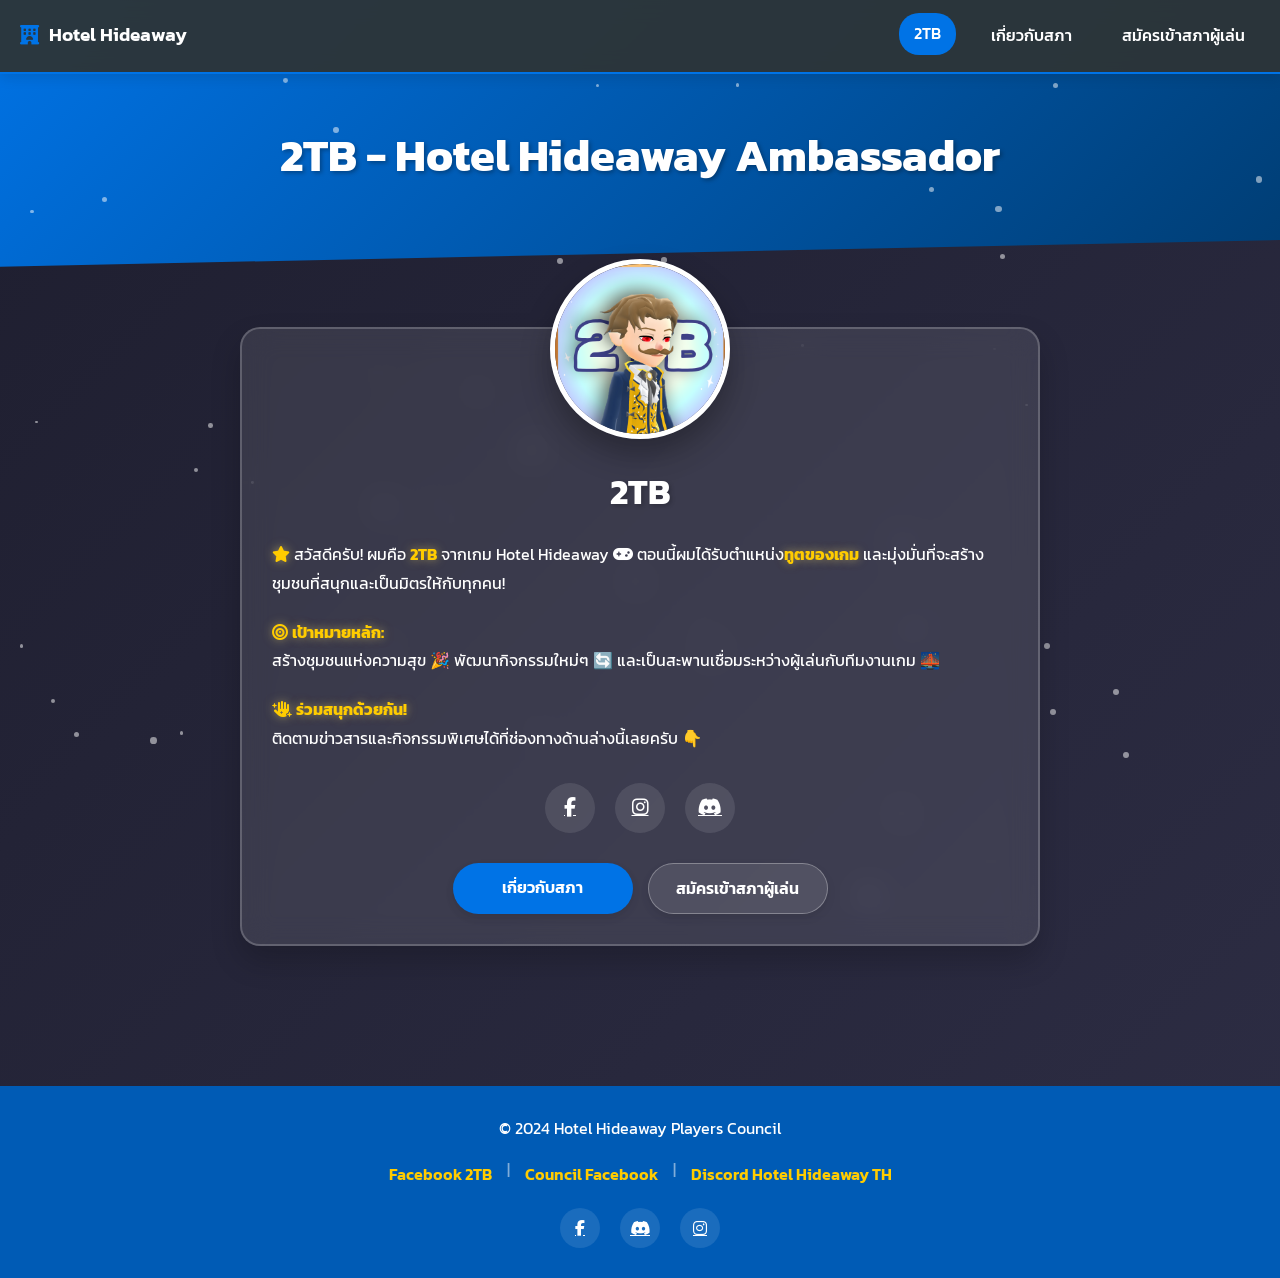
==== commit e1867b5e: "Update index.html" ====
--- a/index.html
+++ b/index.html
@@ -5,7 +5,7 @@
     <meta name="viewport" content="width=device-width, initial-scale=1.0">
     <title>2TB - Hotel Hideaway Ambassador</title>
     <link rel="stylesheet" href="https://cdnjs.cloudflare.com/ajax/libs/font-awesome/6.4.0/css/all.min.css">
-    <link rel="icon" href="player.png">
+    <link rel="icon" href="Player.png">
     <link href="https://fonts.googleapis.com/css2?family=Kanit:wght@300;400;500;600;700&display=swap" rel="stylesheet">
     <link rel="stylesheet" href="styles.css">
 </head>
@@ -157,4 +157,4 @@
         window.addEventListener('load', createParticles);
     </script>
 </body>
-</html>+</html>
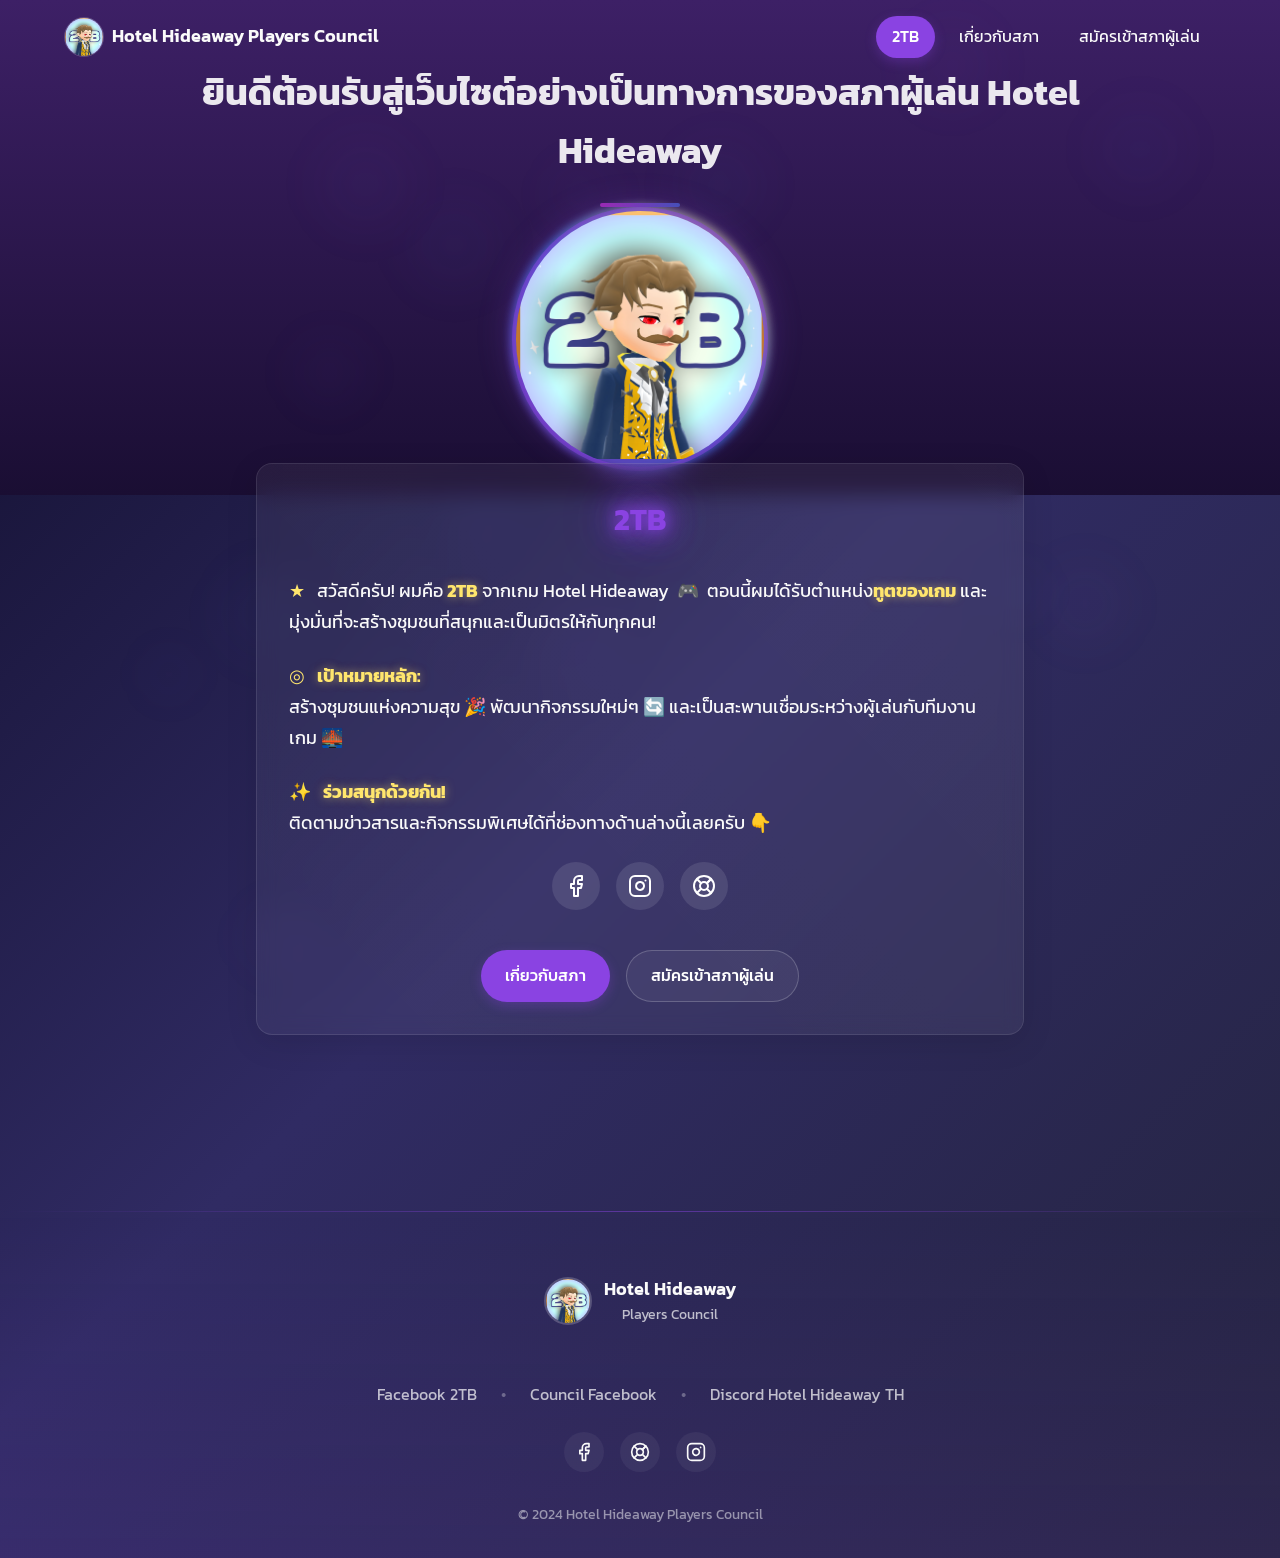
==== commit 1f2721dc: "Add files via upload" ====
--- a/index.html
+++ b/index.html
@@ -3,158 +3,202 @@
 <head>
     <meta charset="UTF-8">
     <meta name="viewport" content="width=device-width, initial-scale=1.0">
-    <title>2TB - Hotel Hideaway Ambassador</title>
-    <link rel="stylesheet" href="https://cdnjs.cloudflare.com/ajax/libs/font-awesome/6.4.0/css/all.min.css">
-    <link rel="icon" href="Player.png">
+    <title>Hotel Hideaway Players Council | 2TB</title>
+    <meta name="description" content="เว็บไซต์อย่างเป็นทางการของสภาผู้เล่น Hotel Hideaway นำโดย 2TB">
+    <link rel="stylesheet" href="styles.css">
     <link href="https://fonts.googleapis.com/css2?family=Kanit:wght@300;400;500;600;700&display=swap" rel="stylesheet">
-    <link rel="stylesheet" href="styles.css">
 </head>
 <body>
-    <!-- Header -->
-    <header>
-        <div class="logo">
-            <i class="fas fa-hotel"></i>
-            <span>Hotel Hideaway</span>
+<!-- Loading Screen -->
+<div class="loading-screen" id="loading-screen">
+    <div class="loader-container">
+        <div class="logo-loader">
+            <img src="images/2TB.png" alt="Hotel Hideaway Players Council" class="loader-logo">
         </div>
-        <div class="menu-toggle" id="menu-toggle">
-            <i class="fas fa-bars"></i>
+        <div class="loader">
+            <div class="loader-bar"></div>
         </div>
-        <nav id="main-nav">
-            <a href="index.html" class="active">2TB</a>
-            <a href="about.html">เกี่ยวกับสภา</a>
-            <a href="aprove.html">สมัครเข้าสภาผู้เล่น</a>
-        </nav>
-    </header>
-
-    <!-- Hero Section -->
-    <section class="hero">
-        <div class="hero-content">
-            <h1 class="animate-float">2TB - Hotel Hideaway Ambassador</h1>
-        </div>
-    </section>
-
-    <!-- Ambassador Card -->
-    <section class="container">
-        <div class="ambassador-card">
-            <div class="profile-image">
-                <img src="2TB.png" alt="2TB" id="profile-img">
+        <div class="loader-text">กำลังโหลด...</div>
+    </div>
+</div>
+
+    <div class="page-container">
+        <!-- Header -->
+        <header class="header">
+            <div class="container header-container">
+                <a href="/" class="logo-link">
+                    <div class="logo-image">
+                        <img src="images/2TB.png" alt="Hotel Hideaway Players Council">
+                    </div>
+                    <span class="logo-text">Hotel Hideaway <span class="logo-text-hide">Players Council</span></span>
+                </a>
+
+                <button class="menu-toggle" aria-label="Toggle menu">
+                    <svg xmlns="http://www.w3.org/2000/svg" width="24" height="24" viewBox="0 0 24 24" fill="none" stroke="currentColor" stroke-width="2" stroke-linecap="round" stroke-linejoin="round" class="menu-icon">
+                        <line x1="3" y1="12" x2="21" y2="12"></line>
+                        <line x1="3" y1="6" x2="21" y2="6"></line>
+                        <line x1="3" y1="18" x2="21" y2="18"></line>
+                    </svg>
+                </button>
+
+                <nav class="main-nav">
+                    <a href="/" class="nav-link active">2TB</a>
+                    <a href="/about.html" class="nav-link">เกี่ยวกับสภา</a>
+                    <a href="/apply.html" class="nav-link">สมัครเข้าสภาผู้เล่น</a>
+                </nav>
             </div>
-            
-            <h2 class="animate-float">2TB</h2>
-            
-            <div class="content">
-                <p>
-                    <i class="fas fa-star highlight"></i> สวัสดีครับ! ผมคือ <span class="highlight">2TB</span> จากเกม Hotel Hideaway 
-                    <i class="fas fa-gamepad"></i> ตอนนี้ผมได้รับตำแหน่ง<span class="highlight">ทูตของเกม</span> 
-                    และมุ่งมั่นที่จะสร้างชุมชนที่สนุกและเป็นมิตรให้กับทุกคน!
-                </p>
-                
-                <p class="mt-20">
-                    <i class="fas fa-bullseye highlight"></i> <span class="highlight">เป้าหมายหลัก:</span><br>
-                    สร้างชุมชนแห่งความสุข 🎉 พัฒนากิจกรรมใหม่ๆ 🔄 
-                    และเป็นสะพานเชื่อมระหว่างผู้เล่นกับทีมงานเกม 🌉
-                </p>
-
-                <p class="mt-20">
-                    <i class="fas fa-hand-sparkles highlight"></i> <span class="highlight">ร่วมสนุกด้วยกัน!</span><br>
-                    ติดตามข่าวสารและกิจกรรมพิเศษได้ที่ช่องทางด้านล่างนี้เลยครับ 👇
-                </p>
+
+            <!-- Mobile menu -->
+            <div class="mobile-menu">
+                <nav class="mobile-nav container">
+                    <a href="/" class="mobile-nav-link active">2TB</a>
+                    <a href="/about.html" class="mobile-nav-link">เกี่ยวกับสภา</a>
+                    <a href="/apply.html" class="mobile-nav-link">สมัครเข้าสภาผู้เล่น</a>
+                </nav>
             </div>
-
-            <div class="social-links">
-                <a href="https://www.facebook.com/profile.php?id=100090158242868" target="_blank" aria-label="Facebook">
-                    <i class="fab fa-facebook-f"></i>
-                </a>
-                <a href="https://www.instagram.com/2tb_hotel/" target="_blank" aria-label="Instagram">
-                    <i class="fab fa-instagram"></i>
-                </a>
-                <a href="https://discord.gg/XjsS66SwNW" target="_blank" aria-label="Discord">
-                    <i class="fab fa-discord"></i>
-                </a>
+        </header>
+
+        <main>
+            <!-- Hero Section -->
+            <section class="hero-section">
+                <div class="hero-content">
+                    <h2 class="welcome-text">ยินดีต้อนรับสู่เว็บไซต์อย่างเป็นทางการของสภาผู้เล่น Hotel Hideaway</h2>
+                    <div class="divider"></div>
+                    
+                    <!-- 2TB Character Image -->
+                    <div class="character-image-container">
+                        <div class="glow-effect"></div>
+                        <div class="neon-border-circle">
+                            <div class="character-image">
+                                <img src="images/2TB.png" alt="2TB" class="character-img">
+                            </div>
+                        </div>
+                    </div>
+                </div>
+            </section>
+
+            <!-- Content Section -->
+            <section class="content-section">
+                <div class="container">
+                    <div class="glass-card">
+                        <h2 class="section-title"><span class="glow-text">2TB</span></h2>
+
+                        <div class="content-text">
+                            <p>
+                                <span class="icon">★</span>
+                                สวัสดีครับ! ผมคือ <span class="highlight">2TB</span> จากเกม Hotel Hideaway
+                                <span class="emoji">🎮</span> ตอนนี้ผมได้รับตำแหน่ง<span class="highlight">ทูตของเกม</span>
+                                และมุ่งมั่นที่จะสร้างชุมชนที่สนุกและเป็นมิตรให้กับทุกคน!
+                            </p>
+
+                            <p>
+                                <span class="icon">◎</span>
+                                <span class="highlight">เป้าหมายหลัก:</span>
+                                <br>
+                                สร้างชุมชนแห่งความสุข 🎉 พัฒนากิจกรรมใหม่ๆ 🔄 และเป็นสะพานเชื่อมระหว่างผู้เล่นกับทีมงานเกม 🌉
+                            </p>
+
+                            <p>
+                                <span class="icon">✨</span>
+                                <span class="highlight">ร่วมสนุกด้วยกัน!</span>
+                                <br>
+                                ติดตามข่าวสารและกิจกรรมพิเศษได้ที่ช่องทางด้านล่างนี้เลยครับ 👇
+                            </p>
+                        </div>
+
+                        <div class="social-links">
+                            <a href="https://www.facebook.com/profile.php?id=100090158242868" target="_blank" aria-label="Facebook" class="social-link">
+                                <svg xmlns="http://www.w3.org/2000/svg" width="24" height="24" viewBox="0 0 24 24" fill="none" stroke="currentColor" stroke-width="2" stroke-linecap="round" stroke-linejoin="round">
+                                    <path d="M18 2h-3a5 5 0 0 0-5 5v3H7v4h3v8h4v-8h3l1-4h-4V7a1 1 0 0 1 1-1h3z"></path>
+                                </svg>
+                            </a>
+                            <a href="https://www.instagram.com/2tb_hotel/" target="_blank" aria-label="Instagram" class="social-link">
+                                <svg xmlns="http://www.w3.org/2000/svg" width="24" height="24" viewBox="0 0 24 24" fill="none" stroke="currentColor" stroke-width="2" stroke-linecap="round" stroke-linejoin="round">
+                                    <rect x="2" y="2" width="20" height="20" rx="5" ry="5"></rect>
+                                    <path d="M16 11.37A4 4 0 1 1 12.63 8 4 4 0 0 1 16 11.37z"></path>
+                                    <line x1="17.5" y1="6.5" x2="17.51" y2="6.5"></line>
+                                </svg>
+                            </a>
+                            <a href="https://discord.gg/XjsS66SwNW" target="_blank" aria-label="Discord" class="social-link">
+                                <svg xmlns="http://www.w3.org/2000/svg" width="24" height="24" viewBox="0 0 24 24" fill="none" stroke="currentColor" stroke-width="2" stroke-linecap="round" stroke-linejoin="round">
+                                    <circle cx="12" cy="12" r="10"></circle>
+                                    <circle cx="12" cy="12" r="4"></circle>
+                                    <line x1="4.93" y1="4.93" x2="9.17" y2="9.17"></line>
+                                    <line x1="14.83" y1="14.83" x2="19.07" y2="19.07"></line>
+                                    <line x1="14.83" y1="9.17" x2="19.07" y2="4.93"></line>
+                                    <line x1="14.83" y1="9.17" x2="18.36" y2="5.64"></line>
+                                    <line x1="4.93" y1="19.07" x2="9.17" y2="14.83"></line>
+                                </svg>
+                            </a>
+                        </div>
+
+                        <div class="button-group">
+                            <a href="/about.html" class="btn btn-primary">เกี่ยวกับสภา</a>
+                            <a href="/apply.html" class="btn btn-outline">สมัครเข้าสภาผู้เล่น</a>
+                        </div>
+                    </div>
+                </div>
+            </section>
+        </main>
+
+        <!-- Footer -->
+        <footer class="footer">
+            <div class="footer-divider"></div>
+            <div class="container">
+                <div class="footer-content">
+                    <div class="footer-logo">
+                        <div class="footer-logo-image">
+                            <img src="images/2TB.png" alt="Hotel Hideaway Players Council">
+                        </div>
+                        <div class="footer-logo-text">
+                            <h3>Hotel Hideaway</h3>
+                            <p>Players Council</p>
+                        </div>
+                    </div>
+
+                    <div class="footer-links">
+                        <a href="https://www.facebook.com/profile.php?id=100090158242868" target="_blank">Facebook 2TB</a>
+                        <span class="separator">•</span>
+                        <a href="https://www.facebook.com/profile.php?id=61571440132313" target="_blank">Council Facebook</a>
+                        <span class="separator">•</span>
+                        <a href="https://discord.gg/eEybV9ksBf" target="_blank">Discord Hotel Hideaway TH</a>
+                    </div>
+
+                    <div class="footer-social">
+                        <a href="https://www.facebook.com/profile.php?id=100090158242868" target="_blank" aria-label="Facebook" class="footer-social-link">
+                            <svg xmlns="http://www.w3.org/2000/svg" width="20" height="20" viewBox="0 0 24 24" fill="none" stroke="currentColor" stroke-width="2" stroke-linecap="round" stroke-linejoin="round">
+                                <path d="M18 2h-3a5 5 0 0 0-5 5v3H7v4h3v8h4v-8h3l1-4h-4V7a1 1 0 0 1 1-1h3z"></path>
+                            </svg>
+                        </a>
+                        <a href="https://discord.gg/eEybV9ksBf" target="_blank" aria-label="Discord" class="footer-social-link">
+                            <svg xmlns="http://www.w3.org/2000/svg" width="20" height="20" viewBox="0 0 24 24" fill="none" stroke="currentColor" stroke-width="2" stroke-linecap="round" stroke-linejoin="round">
+                                <circle cx="12" cy="12" r="10"></circle>
+                                <circle cx="12" cy="12" r="4"></circle>
+                                <line x1="4.93" y1="4.93" x2="9.17" y2="9.17"></line>
+                                <line x1="14.83" y1="14.83" x2="19.07" y2="19.07"></line>
+                                <line x1="14.83" y1="9.17" x2="19.07" y2="4.93"></line>
+                                <line x1="14.83" y1="9.17" x2="18.36" y2="5.64"></line>
+                                <line x1="4.93" y1="19.07" x2="9.17" y2="14.83"></line>
+                            </svg>
+                        </a>
+                        <a href="https://www.instagram.com/hh_playercouncil/" target="_blank" aria-label="Instagram" class="footer-social-link">
+                            <svg xmlns="http://www.w3.org/2000/svg" width="20" height="20" viewBox="0 0 24 24" fill="none" stroke="currentColor" stroke-width="2" stroke-linecap="round" stroke-linejoin="round">
+                                <rect x="2" y="2" width="20" height="20" rx="5" ry="5"></rect>
+                                <path d="M16 11.37A4 4 0 1 1 12.63 8 4 4 0 0 1 16 11.37z"></path>
+                                <line x1="17.5" y1="6.5" x2="17.51" y2="6.5"></line>
+                            </svg>
+                        </a>
+                    </div>
+
+                    <p class="copyright">&copy; 2024 Hotel Hideaway Players Council</p>
+                </div>
             </div>
-            
-            <div class="action-buttons">
-                <a href="about.html" class="btn primary">เกี่ยวกับสภา</a>
-                <a href="aprove.html" class="btn secondary">สมัครเข้าสภาผู้เล่น</a>
-            </div>
-        </div>
-    </section>
-
-    <!-- Particles Background -->
-    <div class="particles" id="particles"></div>
-
-    <!-- Footer -->
-    <footer>
-        <div class="footer-content">
-            <p>&copy; 2024 Hotel Hideaway Players Council</p>
-            
-            <div class="footer-links">
-                <a href="https://www.facebook.com/profile.php?id=100090158242868" target="_blank">Facebook 2TB</a>
-                <span class="divider">|</span>
-                <a href="https://www.facebook.com/profile.php?id=61571440132313" target="_blank">Council Facebook</a>
-                <span class="divider">|</span>
-                <a href="https://discord.gg/eEybV9ksBf" target="_blank">Discord Hotel Hideaway TH</a>
-            </div>
-            
-            <div class="social-icons">
-                <a href="https://www.facebook.com/profile.php?id=100090158242868" target="_blank" aria-label="Facebook">
-                    <i class="fab fa-facebook-f"></i>
-                </a>
-                <a href="https://discord.gg/eEybV9ksBf" target="_blank" aria-label="Discord">
-                    <i class="fab fa-discord"></i>
-                </a>
-                <a href="https://www.instagram.com/hh_playercouncil/" target="_blank" aria-label="Instagram">
-                    <i class="fab fa-instagram"></i>
-                </a>
-            </div>
-        </div>
-    </footer>
+        </footer>
+
+        <!-- Particles Background -->
+        <div id="particles-container" class="particles-container"></div>
+    </div>
 
     <script src="script.js"></script>
-    <script>
-        // Add special effects for the profile image
-        const profileImg = document.getElementById('profile-img');
-        
-        profileImg.addEventListener('click', function() {
-            this.classList.toggle('zoom');
-        });
-        
-        // Create particle effect
-        function createParticles() {
-            const particlesContainer = document.getElementById('particles');
-            const particleCount = 50;
-            
-            for (let i = 0; i < particleCount; i++) {
-                const particle = document.createElement('div');
-                particle.className = 'particle';
-                
-                // Random position
-                const posX = Math.random() * 100;
-                const posY = Math.random() * 100;
-                
-                // Random size
-                const size = Math.random() * 5 + 2;
-                
-                // Random animation duration
-                const duration = Math.random() * 20 + 10;
-                
-                // Random delay
-                const delay = Math.random() * 5;
-                
-                // Apply styles
-                particle.style.left = `${posX}%`;
-                particle.style.top = `${posY}%`;
-                particle.style.width = `${size}px`;
-                particle.style.height = `${size}px`;
-                particle.style.animationDuration = `${duration}s`;
-                particle.style.animationDelay = `${delay}s`;
-                
-                particlesContainer.appendChild(particle);
-            }
-        }
-        
-        // Initialize particles on page load
-        window.addEventListener('load', createParticles);
-    </script>
 </body>
-</html>
+</html>
--- a/styles.css
+++ b/styles.css
@@ -1,15 +1,19 @@
+/* Base Styles */
 :root {
-    --primary: #0073e6;
-    --primary-dark: #005bb5;
-    --primary-darker: #003d73;
-    --accent: #ffcc00;
-    --light: #f4f4f9;
-    --dark: #1e1e2f;
-    --dark-lighter: #2d2d44;
-    --success: #4CAF50;
-    --error: #f44336;
-    --white: #ffffff;
-    --transition: all 0.3s ease;
+    --background: #1a0e33;
+    --foreground: #fafafa;
+    --card: #261a40;
+    --card-foreground: #fafafa;
+    --primary: #8a43e2;
+    --primary-foreground: #ffffff;
+    --secondary: #3a7bea;
+    --secondary-foreground: #ffffff;
+    --accent: #ffe66d;
+    --accent-foreground: #261a40;
+    --muted: #2d1a4a;
+    --muted-foreground: #cccccc;
+    --border: #3d2a66;
+    --radius: 1rem;
 }
 
 * {
@@ -19,791 +23,1849 @@
 }
 
 body {
-    font-family: 'Kanit', 'Poppins', sans-serif;
-    background: linear-gradient(135deg, var(--dark) 0%, var(--dark-lighter) 100%);
-    color: var(--white);
+    font-family: 'Kanit', sans-serif;
+    background-color: var(--background);
+    color: var(--foreground);
     line-height: 1.6;
     min-height: 100vh;
-    position: relative;
-    overflow-x: hidden;
+    background-image: url("data:image/svg+xml,%3Csvg width='60' height='60' viewBox='0 0 60 60' xmlns='http://www.w3.org/2000/svg'%3E%3Cpath d='M54.627 0l.83.828-1.415 1.415L51.8 0h2.827zM5.373 0l-.83.828L5.96 2.243 8.2 0H5.374zM48.97 0l3.657 3.657-1.414 1.414L46.143 0h2.828zM11.03 0L7.372 3.657 8.787 5.07 13.857 0H11.03zm32.284 0L49.8 6.485 48.384 7.9l-7.9-7.9h2.83zM16.686 0L10.2 6.485 11.616 7.9l7.9-7.9h-2.83zm20.97 0l9.315 9.314-1.414 1.414L34.828 0h2.83zM22.344 0L13.03 9.314l1.414 1.414L25.172 0h-2.83zM32 0l12.142 12.142-1.414 1.414L30 .828 17.272 13.556l-1.414-1.414L28 0h4zM.284 0l28 28-1.414 1.414L0 2.544v2.83L25.456 30l-1.414 1.414-28-28L0 0h.284zM0 5.373l25.456 25.455-1.414 1.415L0 8.2v2.83l21.627 21.628-1.414 1.414L0 13.657v2.828l17.8 17.8-1.414 1.414L0 19.1v2.83l14.142 14.14-1.414 1.415L0 24.544v2.83l10.314 10.313-1.414 1.414L0 30v2.828l6.485 6.485-1.414 1.415L0 35.373v2.83l2.657 2.656-1.414 1.415L0 40.717v2.83l-1.415-1.415L0 40.717v-2.83l-1.415-1.414-1.414 1.413L0 35.373v-2.83l-5.07-5.07-1.415 1.414L0 30v-2.828l-8.9-8.9-1.414 1.415L0 24.544v-2.83L-13.03 8.685l-1.414 1.415L0 19.102v-2.83L-16.97 2.4l-1.414 1.415L0 13.658v-2.83L-20.8-1.7l-1.415 1.413L0 8.2v-2.83L-24.63-16.4l-1.414 1.416L0 2.544V0h-2.544L0 0h.284zM5.373 0L0 5.373v-2.83L2.544 0h2.83zm8.485 0L0 13.858v-2.83L11.03 0h2.828zm5.656 0L0 19.514v-2.83L16.686 0h2.828zm5.657 0L0 25.172v-2.83L22.343 0h2.83zm5.657 0L0 30.83v-2.83L28 0h-2.83zm5.657 0L0 36.485v-2.83L33.657 0h-2.83zm5.657 0L0 42.142v-2.83L39.314 0h-2.83zm5.657 0L0 47.8v-2.83L44.97 0h-2.83zm5.657 0L0 53.456v-2.83L50.627 0h-2.83zm5.657 0L0 59.113v-2.83L56.284 0h-2.83zM60 0L0 60v-2.83L57.17 0H60z' fill='%23ffffff' fill-opacity='0.03' fill-rule='evenodd'/%3E%3C/svg%3E");
+}
+
+.page-container {
+    position: relative;
+    min-height: 100vh;
+    display: flex;
+    flex-direction: column;
+}
+
+.container {
+    width: 100%;
+    max-width: 1200px;
+    margin: 0 auto;
+    padding: 0 1rem;
+}
+
+a {
+    color: inherit;
+    text-decoration: none;
+}
+
+img {
+    max-width: 100%;
+    height: auto;
 }
 
 /* Header Styles */
-header {
-    background-color: rgba(45, 52, 54, 0.95);
-    backdrop-filter: blur(10px);
-    color: var(--white);
-    padding: 15px 20px;
+.header {
     position: fixed;
     top: 0;
     left: 0;
+    right: 0;
+    z-index: 50;
+    transition: all 0.3s;
+    padding: 1rem 0;
+    background-color: transparent;
+}
+
+.header.scrolled {
+    background-color: rgba(26, 14, 51, 0.8);
+    backdrop-filter: blur(8px);
+    box-shadow: 0 4px 20px rgba(138, 67, 226, 0.1);
+    padding: 0.5rem 0;
+}
+
+.header-container {
+    display: flex;
+    align-items: center;
+    justify-content: space-between;
+}
+
+.logo-link {
+    display: flex;
+    align-items: center;
+    gap: 0.5rem;
+    transition: all 0.3s;
+}
+
+.logo-link:hover {
+    color: var(--primary);
+}
+
+.logo-image {
+    position: relative;
+    width: 2.5rem;
+    height: 2.5rem;
+    overflow: hidden;
+    border-radius: 50%;
+    border: 1px solid rgba(255, 255, 255, 0.2);
+    transition: all 0.3s;
+}
+
+.logo-link:hover .logo-image {
+    border-color: rgba(255, 255, 255, 0.4);
+}
+
+.logo-image img {
     width: 100%;
-    z-index: 1000;
-    display: flex;
-    justify-content: space-between;
-    align-items: center;
-    border-bottom: 2px solid var(--primary);
-    box-shadow: 0 4px 12px rgba(0, 0, 0, 0.1);
-}
-
-.logo {
-    display: flex;
-    align-items: center;
-    gap: 10px;
+    height: 100%;
+    object-fit: cover;
+}
+
+.logo-text {
     font-weight: 600;
-    font-size: 1.2rem;
-}
-
-.logo i {
-    color: var(--primary);
-}
-
-nav {
-    display: flex;
-    gap: 20px;
-}
-
-nav a {
-    color: var(--white);
-    text-decoration: none;
-    font-weight: 500;
-    padding: 8px 15px;
-    border-radius: 20px;
-    transition: var(--transition);
-}
-
-nav a:hover, nav a.active {
-    background-color: var(--primary);
-    transform: translateY(-2px);
+    font-size: 1.125rem;
+}
+
+.logo-text-hide {
+    display: none;
 }
 
 .menu-toggle {
     display: none;
+    background: transparent;
+    border: none;
+    color: white;
     cursor: pointer;
+    padding: 0.5rem;
+}
+
+.main-nav {
+    display: flex;
+    align-items: center;
+    gap: 0.5rem;
+}
+
+.nav-link {
+    padding: 0.5rem 1rem;
+    border-radius: 9999px;
+    transition: all 0.3s;
+}
+
+.nav-link:hover {
+    background-color: rgba(255, 255, 255, 0.1);
+    color: white;
+}
+
+.nav-link.active {
+    background-color: var(--primary);
+    color: white;
+    font-weight: 500;
+    box-shadow: 0 4px 12px rgba(138, 67, 226, 0.3);
+}
+
+.mobile-menu {
+    display: none;
+    background-color: rgba(26, 14, 51, 0.95);
+    backdrop-filter: blur(8px);
+    border-top: 1px solid rgba(255, 255, 255, 0.1);
+}
+
+.mobile-nav {
+    display: flex;
+    flex-direction: column;
+}
+
+.mobile-nav-link {
+    padding: 1rem;
+    border-bottom: 1px solid rgba(255, 255, 255, 0.1);
+    transition: color 0.3s;
+}
+
+.mobile-nav-link:hover {
+    color: var(--primary);
+}
+
+.mobile-nav-link.active {
+    color: var(--primary);
+    font-weight: 500;
+}
+
+/* Hero Section */
+.hero-section {
+    position: relative;
+    padding: 8rem 1rem 5rem;
+    overflow: hidden;
+    background: linear-gradient(to bottom, #3d2066, #1a0e33);
+}
+
+.hero-section::before {
+    content: "";
+    position: absolute;
+    inset: 0;
+    background-size: cover;
+    background-position: center;
+    opacity: 0.1;
+    z-index: 0;
+    background-image: url("images/hotel-pattern.png");
+}
+
+.hero-content {
+    position: relative;
+    z-index: 10;
+    max-width: 64rem;
+    margin: 0 auto;
+    text-align: center;
+}
+
+.welcome-text {
     font-size: 1.5rem;
-}
-
-.language-switch {
-    display: flex;
-    align-items: center;
-    gap: 5px;
-}
-
-.lang-btn {
-    background: none;
-    border: none;
-    color: var(--white);
+    color: rgba(255, 255, 255, 0.9);
+    margin-bottom: 1.5rem;
+}
+
+.divider {
+    width: 6rem;
+    height: 0.25rem;
+    background: linear-gradient(to right, transparent, var(--accent), transparent);
+    margin: 1.5rem auto;
+    border-radius: 9999px;
+}
+
+.character-image-container {
+    position: relative;
+    width: 16rem;
+    height: 16rem;
+    margin: 0 auto;
+}
+
+.glow-effect {
+    position: absolute;
+    inset: 0;
+    border-radius: 50%;
+    background-color: rgba(138, 67, 226, 0.3);
+    filter: blur(1rem);
+    animation: pulse-glow 3s infinite;
+}
+
+@keyframes pulse-glow {
+    0%, 100% {
+        opacity: 0.3;
+        filter: blur(1rem);
+    }
+    50% {
+        opacity: 0.5;
+        filter: blur(1.5rem);
+    }
+}
+
+.neon-border-circle {
+    position: relative;
+    border-radius: 50%;
+}
+
+.neon-border-circle::before {
+    content: "";
+    position: absolute;
+    top: -0.125rem;
+    right: -0.125rem;
+    bottom: -0.125rem;
+    left: -0.125rem;
+    border-radius: 50%;
+    opacity: 0.75;
+    filter: blur(0.25rem);
+    transition: all 0.5s;
+    background: linear-gradient(45deg, var(--primary), var(--secondary), var(--accent));
+    z-index: -1;
+}
+
+.neon-border-circle:hover::before {
+    opacity: 1;
+    top: -0.25rem;
+    right: -0.25rem;
+    bottom: -0.25rem;
+    left: -0.25rem;
+    filter: blur(0.375rem);
+    animation: border-pulse 3s infinite;
+}
+
+@keyframes border-pulse {
+    0%, 100% {
+        opacity: 0.75;
+        filter: blur(0.25rem);
+    }
+    50% {
+        opacity: 1;
+        filter: blur(0.375rem);
+    }
+}
+
+.character-image {
+    position: relative;
+    width: 100%;
+    height: 100%;
+    border-radius: 50%;
+    border: 4px solid rgba(138, 67, 226, 0.5);
+    overflow: hidden;
+}
+
+.character-img {
+    width: 100%;
+    height: 100%;
+    object-fit: contain;
+    transition: transform 0.5s;
+}
+
+.character-img:hover {
+    transform: scale(1.05);
+}
+
+/* Content Section */
+.content-section {
+    position: relative;
+    z-index: 10;
+    margin-top: -4rem;
+    padding: 0 1rem;
+}
+
+.glass-card {
+    position: relative;
+    border-radius: 1rem;
+    padding: 1.5rem;
+    overflow: hidden;
+    border: 1px solid rgba(255, 255, 255, 0.1);
+    background: linear-gradient(135deg, rgba(255, 255, 255, 0.1) 0%, rgba(255, 255, 255, 0.05) 100%);
+    backdrop-filter: blur(10px);
+    box-shadow: 0 8px 32px rgba(0, 0, 0, 0.2), inset 0 0 0 1px rgba(255, 255, 255, 0.1);
+    max-width: 48rem;
+    margin: 0 auto;
+}
+
+.glass-card::before {
+    content: "";
+    position: absolute;
+    inset: 0;
+    border-radius: 1rem;
+    opacity: 0.3;
+    background: linear-gradient(45deg, transparent 0%, rgba(255, 255, 255, 0.05) 100%);
+    z-index: -1;
+}
+
+.glass-card:hover {
+    box-shadow: 0 15px 40px rgba(0, 0, 0, 0.3), inset 0 0 0 1px rgba(255, 255, 255, 0.15);
+}
+
+.section-title {
+    font-size: 1.875rem;
+    font-weight: 700;
+    text-align: center;
+    margin-bottom: 2rem;
+    animation: floating 3s ease-in-out infinite;
+    color: white;
+}
+
+@keyframes floating {
+    0%, 100% {
+        transform: translateY(0);
+    }
+    50% {
+        transform: translateY(-10px);
+    }
+}
+
+.glow-text {
+    color: var(--primary);
+    text-shadow: 0 0 15px currentColor, 0 0 30px currentColor, 0 0 50px currentColor;
+    animation: pulse-text 3s infinite;
+}
+
+@keyframes pulse-text {
+    0%, 100% {
+        opacity: 1;
+        text-shadow: 0 0 15px currentColor, 0 0 30px currentColor, 0 0 50px currentColor;
+    }
+    50% {
+        opacity: 0.9;
+        text-shadow: 0 0 20px currentColor, 0 0 40px currentColor, 0 0 60px currentColor;
+    }
+}
+
+.content-text {
+    display: flex;
+    flex-direction: column;
+    gap: 1.5rem;
+    font-size: 1.125rem;
+    line-height: 1.7;
+}
+
+.icon {
+    display: inline-block;
+    color: var(--accent);
+    margin-right: 0.5rem;
+}
+
+.emoji {
+    display: inline-block;
+    margin: 0 0.25rem;
+}
+
+.highlight {
+    color: var(--accent);
+    font-weight: 700;
+    text-shadow: 0 0 10px rgba(255, 230, 109, 0.5);
+}
+
+.social-links {
+    display: flex;
+    justify-content: center;
+    gap: 1rem;
+    margin: 1.5rem 0;
+}
+
+.social-link {
+    display: flex;
+    align-items: center;
+    justify-content: center;
+    width: 3rem;
+    height: 3rem;
+    border-radius: 50%;
+    background-color: rgba(255, 255, 255, 0.1);
+    color: white;
+    font-size: 1.25rem;
+    transition: all 0.3s;
+}
+
+.social-link:hover {
+    background-color: var(--primary);
+    color: white;
+    transform: translateY(-4px) scale(1.1);
+    box-shadow: 0 8px 16px rgba(138, 67, 226, 0.3);
+}
+
+.button-group {
+    display: flex;
+    flex-direction: column;
+    gap: 1rem;
+    justify-content: center;
+    margin-top: 2.5rem;
+}
+
+@media (min-width: 640px) {
+    .button-group {
+        flex-direction: row;
+    }
+}
+
+.btn {
+    display: inline-flex;
+    align-items: center;
+    justify-content: center;
+    padding: 0.75rem 1.5rem;
+    font-size: 1rem;
+    font-weight: 500;
+    border-radius: 9999px;
+    transition: all 0.3s;
     cursor: pointer;
-    font-weight: 500;
-    padding: 5px 8px;
-    border-radius: 15px;
-    transition: var(--transition);
-}
-
-.lang-btn.active, .lang-btn:hover {
-    background-color: rgba(255, 255, 255, 0.2);
-}
-
-.divider {
-    color: rgba(255, 255, 255, 0.5);
-}
-
-/* Hero Section */
-.hero {
     text-align: center;
-    padding: 120px 20px 60px;
-    background: linear-gradient(135deg, var(--primary), var(--primary-darker));
-    color: var(--white);
+}
+
+.btn-primary {
+    background-color: var(--primary);
+    color: white;
+    box-shadow: 0 4px 12px rgba(138, 67, 226, 0.3);
     position: relative;
     overflow: hidden;
-    margin-bottom: 40px;
-    clip-path: polygon(0 0, 100% 0, 100% 90%, 0 100%);
-}
-
-.hero::before {
+}
+
+.btn-primary:hover {
+    background-color: rgba(138, 67, 226, 0.9);
+    box-shadow: 0 8px 20px rgba(138, 67, 226, 0.4);
+}
+
+.btn-primary::after {
     content: "";
+    position: absolute;
+    inset: 0;
+    border-radius: 9999px;
+    opacity: 0;
+    transition: opacity 0.3s;
+    background: linear-gradient(45deg, transparent 0%, rgba(255, 255, 255, 0.2) 50%, transparent 100%);
+}
+
+.btn-primary:hover::after {
+    opacity: 1;
+    animation: glow-sweep 1.5s ease-in-out;
+}
+
+@keyframes glow-sweep {
+    0% {
+        transform: translateX(-100%) rotate(45deg);
+    }
+    100% {
+        transform: translateX(100%) rotate(45deg);
+    }
+}
+
+.btn-outline {
+    border: 1px solid rgba(255, 255, 255, 0.2);
+    background-color: rgba(255, 255, 255, 0.05);
+    color: white;
+}
+
+.btn-outline:hover {
+    background-color: rgba(255, 255, 255, 0.1);
+    border-color: rgba(255, 255, 255, 0.3);
+}
+
+/* Footer */
+.footer {
+    position: relative;
+    margin-top: 5rem;
+    padding-top: 4rem;
+    padding-bottom: 2rem;
+    overflow: hidden;
+    z-index: 10;
+}
+
+.footer::before {
+    content: "";
+    position: absolute;
+    inset: 0;
+    background: linear-gradient(to bottom, transparent, rgba(138, 67, 226, 0.05), rgba(138, 67, 226, 0.1));
+    z-index: 0;
+}
+
+.footer-divider {
     position: absolute;
     top: 0;
     left: 0;
     width: 100%;
-    height: 100%;
-    background: url('https://images.unsplash.com/photo-1517840901100-8179e982acb7?ixlib=rb-4.0.3&ixid=M3wxMjA3fDB8MHxwaG90by1wYWdlfHx8fGVufDB8fHx8fA%3D%3D&auto=format&fit=crop&w=1470&q=80') center/cover;
-    opacity: 0.15;
-    z-index: 0;
-}
-
-.hero-content {
-    position: relative;
-    z-index: 1;
-}
-
-.hero h1 {
-    margin: 0;
-    font-size: 2.8em;
-    text-shadow: 2px 2px 4px rgba(0, 0, 0, 0.3);
-    margin-bottom: 15px;
-}
-
-.hero p {
-    font-size: 1.3em;
-    max-width: 800px;
-    margin: 0 auto;
-    text-shadow: 1px 1px 2px rgba(0, 0, 0, 0.3);
-}
-
-/* Container */
-.container {
-    max-width: 1200px;
-    margin: 0 auto;
-    padding: 20px;
-    position: relative;
-    z-index: 1;
-}
-
-/* Ambassador Card */
-.ambassador-card {
-    background: rgba(255, 255, 255, 0.1);
-    backdrop-filter: blur(15px);
-    border-radius: 20px;
-    padding: 30px;
-    text-align: center;
-    max-width: 800px;
-    margin: 0 auto 60px;
-    position: relative;
-    transform: translateY(0);
-    transition: all 0.4s cubic-bezier(0.25, 0.46, 0.45, 0.94);
-    border: 2px solid rgba(255, 255, 255, 0.2);
-    box-shadow: 0 15px 30px rgba(0, 0, 0, 0.2);
-}
-
-.ambassador-card:hover {
-    transform: translateY(-10px);
-    box-shadow: 0 25px 50px rgba(0, 0, 0, 0.3);
-}
-
-.profile-image {
-    width: 180px;
-    height: 180px;
+    height: 1px;
+    background: linear-gradient(to right, transparent, rgba(138, 67, 226, 0.5), transparent);
+}
+
+.footer-content {
+    position: relative;
+    display: flex;
+    flex-direction: column;
+    align-items: center;
+    z-index: 10;
+}
+
+.footer-logo {
+    display: flex;
+    align-items: center;
+    gap: 0.75rem;
+    margin-bottom: 2rem;
+}
+
+.footer-logo-image {
+    position: relative;
+    width: 3rem;
+    height: 3rem;
     border-radius: 50%;
     overflow: hidden;
-    margin: -100px auto 25px;
-    border: 5px solid var(--white);
-    box-shadow: 0 15px 30px rgba(0, 0, 0, 0.3);
-    transition: var(--transition);
-}
-
-.profile-image img {
+    border: 2px solid rgba(255, 255, 255, 0.2);
+}
+
+.footer-logo-image img {
     width: 100%;
     height: 100%;
     object-fit: cover;
-    transition: var(--transition);
-    cursor: pointer;
-}
-
-.profile-image img:hover {
-    transform: scale(1.05);
-}
-
-.profile-image img.zoom {
-    transform: scale(1.5);
-}
-
-.ambassador-card h2 {
-    font-size: 2.2em;
-    margin-bottom: 20px;
-    color: var(--white);
-    text-shadow: 2px 2px 4px rgba(0, 0, 0, 0.2);
-}
-
-.content {
-    text-align: left;
-    margin-bottom: 30px;
-    line-height: 1.8;
-}
-
-.highlight {
-    color: var(--accent);
-    font-weight: bold;
-    text-shadow: 0 0 10px rgba(255, 230, 109, 0.5);
-}
-
-.mt-20 {
-    margin-top: 20px;
-}
-
-/* Council Info */
-.council-info {
+}
+
+.footer-logo-text {
+    text-align: center;
+}
+
+.footer-logo-text h3 {
+    font-size: 1.125rem;
+    font-weight: 600;
+}
+
+.footer-logo-text p {
+    font-size: 0.875rem;
+    color: rgba(255, 255, 255, 0.7);
+}
+
+.footer-links {
+    display: flex;
+    flex-wrap: wrap;
+    justify-content: center;
+    gap: 0.75rem 1.5rem;
+    margin: 1.5rem 0;
+}
+
+.footer-links a {
+    color: rgba(255, 255, 255, 0.7);
+    transition: color 0.3s;
+}
+
+.footer-links a:hover {
+    color: white;
+}
+
+.separator {
+    display: none;
+    color: rgba(255, 255, 255, 0.3);
+}
+
+@media (min-width: 640px) {
+    .separator {
+        display: inline;
+    }
+}
+
+.footer-social {
+    display: flex;
+    justify-content: center;
+    gap: 1rem;
+    margin-bottom: 2rem;
+}
+
+.footer-social-link {
+    display: flex;
+    align-items: center;
+    justify-content: center;
+    width: 2.5rem;
+    height: 2.5rem;
+    border-radius: 50%;
+    background-color: rgba(255, 255, 255, 0.05);
+    transition: all 0.3s;
+}
+
+.footer-social-link:hover {
+    background-color: rgba(138, 67, 226, 0.2);
+    color: var(--primary);
+}
+
+.copyright {
+    font-size: 0.875rem;
+    color: rgba(255, 255, 255, 0.5);
+}
+
+/* Particles */
+.particles-container {
+    position: fixed;
+    inset: 0;
+    pointer-events: none;
+    z-index: 0;
+}
+
+.particle {
+    position: absolute;
+    border-radius: 50%;
+    background-color: rgba(255, 255, 255, 0.5);
+    pointer-events: none;
+}
+
+.star {
+    position: absolute;
+    border-radius: 50%;
+    background-color: white;
+    opacity: 0;
+}
+
+/* Media Queries */
+@media (min-width: 640px) {
+    .logo-text-hide {
+        display: inline;
+    }
+    
+    .welcome-text {
+        font-size: 1.875rem;
+    }
+    
+    .glass-card {
+        padding: 2rem;
+    }
+}
+
+@media (max-width: 768px) {
+    .menu-toggle {
+        display: block;
+    }
+    
+    .main-nav {
+        display: none;
+    }
+    
+    .mobile-menu.active {
+        display: block;
+    }
+}
+
+@media (min-width: 1024px) {
+    .welcome-text {
+        font-size: 2.25rem;
+    }
+    
+    .glass-card {
+        padding: 2.5rem;
+    }
+}
+
+/* Apply Page Specific Styles */
+.page-container {
+    min-height: 100vh;
+    display: flex;
+    flex-direction: column;
+    position: relative;
+    overflow: hidden;
+    background: linear-gradient(135deg, #0f0c29, #302b63, #24243e);
+}
+
+/* Hero Section */
+.hero-section {
+    position: relative;
+    padding: 4rem 0 2rem;
+    text-align: center;
+    overflow: hidden;
+}
+
+.hero-content {
+    position: relative;
+    z-index: 2;
+}
+
+.hero-title {
+    font-size: 2.5rem;
+    font-weight: 700;
+    margin-bottom: 1rem;
+    color: white;
+    text-shadow: 0 0 30px rgba(138, 43, 226, 0.8), 0 0 10px rgba(138, 43, 226, 0.4);
+}
+
+.divider {
+    height: 4px;
+    width: 80px;
+    background: linear-gradient(to right, #9c27b0, #3f51b5);
+    margin: 0 auto;
+    border-radius: 2px;
+}
+
+/* Content Section */
+.content-section {
+    flex: 1;
+    padding: 2rem 0 4rem;
+}
+
+.container {
+    width: 100%;
+    max-width: 1200px;
+    margin: 0 auto;
+    padding: 0 1.5rem;
+}
+
+/* Glass Card Styles */
+.glass-card {
+    background: rgba(255, 255, 255, 0.05);
+    backdrop-filter: blur(10px);
+    border-radius: 1rem;
+    border: 1px solid rgba(255, 255, 255, 0.1);
+    padding: 2rem;
+    margin-bottom: 2rem;
+    box-shadow: 0 8px 32px rgba(0, 0, 0, 0.1);
+    transition: transform 0.3s ease, box-shadow 0.3s ease;
+}
+
+.glass-card:hover {
+    transform: translateY(-5px);
+    box-shadow: 0 12px 40px rgba(0, 0, 0, 0.15);
+}
+
+/* Info Card */
+.info-card {
+    color: white;
+}
+
+.info-header {
+    display: flex;
+    align-items: center;
+    margin-bottom: 1.5rem;
+}
+
+.info-icon {
+    display: flex;
+    align-items: center;
+    justify-content: center;
+    width: 2.5rem;
+    height: 2.5rem;
     background: rgba(255, 255, 255, 0.1);
-    backdrop-filter: blur(15px);
-    border-radius: 20px;
-    padding: 30px;
-    max-width: 800px;
-    margin: 0 auto 60px;
-    position: relative;
-    border: 2px solid rgba(255, 255, 255, 0.2);
-    box-shadow: 0 15px 30px rgba(0, 0, 0, 0.2);
-}
-
-.council-image {
-    width: 100%;
-    max-width: 600px;
-    margin: 0 auto 30px;
-    border-radius: 15px;
-    overflow: hidden;
-    box-shadow: 0 10px 20px rgba(0, 0, 0, 0.2);
-}
-
-.council-image img {
-    width: 100%;
-    height: auto;
-    display: block;
+    border-radius: 0.5rem;
+    margin-right: 1rem;
+}
+
+.info-title {
+    font-size: 1.5rem;
+    font-weight: 600;
+    margin: 0;
+}
+
+.info-text {
+    font-size: 1rem;
+    line-height: 1.6;
+    margin-bottom: 2rem;
+    color: rgba(255, 255, 255, 0.8);
+}
+
+.info-sections {
+    display: grid;
+    grid-template-columns: repeat(auto-fit, minmax(300px, 1fr));
+    gap: 2rem;
 }
 
 .info-section {
-    margin-bottom: 30px;
-}
-
-.info-section h2 {
-    font-size: 1.8em;
-    color: var(--primary);
-    margin-bottom: 15px;
+    margin-bottom: 1.5rem;
+}
+
+.info-subtitle {
+    font-size: 1.25rem;
+    font-weight: 600;
+    margin-bottom: 1rem;
     position: relative;
     display: inline-block;
 }
 
-.info-section h2::after {
-    content: "";
-    position: absolute;
-    bottom: -5px;
+.info-subtitle::after {
+    content: '';
+    position: absolute;
+    bottom: -0.5rem;
     left: 0;
     width: 100%;
     height: 2px;
-    background: var(--accent);
-    border-radius: 2px;
-}
-
+    background: linear-gradient(to right, #9c27b0, #3f51b5);
+    border-radius: 1px;
+}
+
+/* Custom List */
 .custom-list {
-    list-style-type: none;
-    padding-left: 20px;
+    list-style: none;
+    padding: 0;
+    margin: 0;
 }
 
 .custom-list li {
     position: relative;
-    padding-left: 25px;
-    margin-bottom: 10px;
+    padding-left: 1.75rem;
+    margin-bottom: 0.75rem;
+    line-height: 1.5;
+    color: rgba(255, 255, 255, 0.8);
 }
 
 .custom-list li::before {
-    content: "•";
-    color: var(--accent);
-    font-size: 1.5em;
+    content: '';
     position: absolute;
     left: 0;
-    top: -5px;
-}
-
-/* Application Section */
-.application-section {
-    background: rgba(255, 255, 255, 0.05);
-    backdrop-filter: blur(10px);
-    border-radius: 20px;
-    padding: 30px;
-    margin-bottom: 60px;
-    box-shadow: 0 15px 30px rgba(0, 0, 0, 0.2);
+    top: 0.5rem;
+    width: 0.5rem;
+    height: 0.5rem;
+    background: linear-gradient(to right, #9c27b0, #3f51b5);
+    border-radius: 50%;
+}
+
+/* Alert Box */
+.alert-box {
+    display: flex;
+    background: rgba(255, 255, 255, 0.08);
+    border-radius: 0.75rem;
+    padding: 1.25rem;
+    margin-top: 2rem;
+    border-left: 4px solid #9c27b0;
+}
+
+.alert-icon {
+    display: flex;
+    align-items: center;
+    justify-content: center;
+    width: 2rem;
+    height: 2rem;
+    background: rgba(156, 39, 176, 0.2);
+    border-radius: 50%;
+    margin-right: 1rem;
+    color: #9c27b0;
+    flex-shrink: 0;
+}
+
+.alert-content {
+    flex: 1;
+}
+
+.alert-title {
+    font-size: 1.125rem;
+    font-weight: 600;
+    margin: 0 0 0.5rem;
+}
+
+.alert-text {
+    font-size: 0.9375rem;
+    line-height: 1.6;
+    margin: 0;
+    color: rgba(255, 255, 255, 0.8);
+}
+
+.alert-link {
+    color: #bb86fc;
+    text-decoration: none;
+    transition: color 0.2s;
+}
+
+.alert-link:hover {
+    color: #9c27b0;
+    text-decoration: underline;
+}
+
+/* Form Card */
+.form-card {
+    color: white;
+}
+
+.form-header {
+    display: flex;
+    align-items: center;
+    margin-bottom: 2rem;
+}
+
+.form-image {
+    width: 4rem;
+    height: 4rem;
+    border-radius: 0.75rem;
+    overflow: hidden;
+    margin-right: 1.5rem;
+    flex-shrink: 0;
+    background: rgba(255, 255, 255, 0.1);
+    display: flex;
+    align-items: center;
+    justify-content: center;
+}
+
+.form-image img {
+    width: 100%;
+    height: 100%;
+    object-fit: cover;
+}
+
+.form-title {
+    font-size: 1.5rem;
+    font-weight: 600;
+    margin: 0;
+}
+
+/* Form Styles */
+.application-form {
+    display: grid;
+    gap: 1.5rem;
+}
+
+.form-group {
+    display: flex;
+    flex-direction: column;
+}
+
+.form-label {
+    font-size: 0.9375rem;
+    font-weight: 500;
+    margin-bottom: 0.5rem;
+    color: rgba(255, 255, 255, 0.9);
+}
+
+.form-input,
+.form-textarea {
+    background: rgba(255, 255, 255, 0.08);
     border: 1px solid rgba(255, 255, 255, 0.1);
-}
-
-.section-title {
-    display: flex;
-    align-items: center;
-    gap: 12px;
-    font-size: 1.8em;
-    color: var(--primary);
-    margin-bottom: 25px;
-    padding-bottom: 10px;
-    border-bottom: 2px solid var(--primary);
-}
-
-.section-title i {
-    color: var(--accent);
-}
-
-/* Requirements Box */
-.requirements-box {
-    background-color: rgba(255, 255, 255, 0.08);
-    border: 1px solid rgba(255, 255, 255, 0.15);
-    padding: 25px;
-    margin-bottom: 30px;
-    border-radius: 15px;
-    box-shadow: 0 8px 16px rgba(0, 0, 0, 0.1);
-}
-
-.requirements-box h3 {
-    color: var(--primary);
-    margin-bottom: 15px;
-    font-size: 1.5em;
-}
-
-.requirements-list, .notes-list {
-    margin-left: 25px;
-    margin-bottom: 20px;
-}
-
-.requirements-list li, .notes-list li {
-    margin-bottom: 10px;
-    position: relative;
-    padding-left: 5px;
-}
-
-.notes-title, .announcement-title {
-    color: var(--primary-dark);
-    margin-top: 25px;
-    margin-bottom: 10px;
-    font-size: 1.2em;
-}
-
-.announcement-text {
-    margin-bottom: 15px;
-    line-height: 1.6;
-}
-
-.announcement-text a {
-    color: var(--primary);
-    text-decoration: none;
-    font-weight: 600;
-    transition: var(--transition);
-}
-
-.announcement-text a:hover {
-    color: var(--accent);
-    text-decoration: underline;
-}
-
-/* Form Styles */
-.form-container {
-    background-color: rgba(255, 255, 255, 0.08);
-    border-radius: 15px;
-    padding: 30px;
-    box-shadow: 0 10px 20px rgba(0, 0, 0, 0.15);
-    border: 1px solid rgba(255, 255, 255, 0.15);
-}
-
-.form-header {
-    text-align: center;
-    margin-bottom: 30px;
-}
-
-.form-image {
-    max-width: 300px;
-    border-radius: 12px;
-    margin-bottom: 20px;
-    box-shadow: 0 8px 16px rgba(0, 0, 0, 0.2);
-}
-
-.form-header h3 {
-    font-size: 1.5em;
-    color: var(--primary);
-}
-
-.form-group {
-    margin-bottom: 25px;
-}
-
-label {
-    display: block;
-    margin-bottom: 8px;
-    font-weight: 500;
-    color: var(--white);
-}
-
-input, textarea {
-    width: 100%;
-    padding: 12px 15px;
-    background-color: rgba(255, 255, 255, 0.1);
-    border: 1px solid rgba(255, 255, 255, 0.2);
-    border-radius: 8px;
+    border-radius: 0.5rem;
+    padding: 0.75rem 1rem;
+    color: white;
     font-family: inherit;
     font-size: 1rem;
-    color: var(--white);
-    transition: var(--transition);
-}
-
-input:focus, textarea:focus {
+    transition: border-color 0.3s, box-shadow 0.3s;
+}
+
+.form-input:focus,
+.form-textarea:focus {
     outline: none;
-    border-color: var(--primary);
-    box-shadow: 0 0 0 3px rgba(0, 115, 230, 0.3);
-    background-color: rgba(255, 255, 255, 0.15);
-}
-
-textarea {
-    min-height: 120px;
+    border-color: #bb86fc;
+    box-shadow: 0 0 0 2px rgba(187, 134, 252, 0.3);
+}
+
+.form-textarea {
     resize: vertical;
-}
-
-.checkbox-group {
+    min-height: 100px;
+}
+
+/* Checkbox Styles */
+.form-checkbox {
     display: flex;
     align-items: flex-start;
-    gap: 10px;
-    margin: 25px 0;
-}
-
-.checkbox-group input {
-    width: auto;
-    margin-top: 5px;
-}
-
-.checkbox-group label a {
-    color: var(--primary);
-    text-decoration: none;
+    margin-top: 0.5rem;
+}
+
+.form-checkbox input[type="checkbox"] {
+    position: absolute;
+    opacity: 0;
+    width: 0;
+    height: 0;
+}
+
+.checkbox-label {
+    position: relative;
+    padding-left: 2rem;
+    cursor: pointer;
+    font-size: 0.9375rem;
+    line-height: 1.5;
+    color: rgba(255, 255, 255, 0.8);
+    user-select: none;
+}
+
+.checkbox-label::before {
+    content: '';
+    position: absolute;
+    left: 0;
+    top: 0.25rem;
+    width: 1.25rem;
+    height: 1.25rem;
+    border: 1px solid rgba(255, 255, 255, 0.3);
+    border-radius: 0.25rem;
+    background: rgba(255, 255, 255, 0.08);
+    transition: all 0.2s;
+}
+
+.checkbox-label::after {
+    content: '';
+    position: absolute;
+    left: 0.25rem;
+    top: 0.5rem;
+    width: 0.75rem;
+    height: 0.75rem;
+    border-radius: 0.125rem;
+    background: #bb86fc;
+    opacity: 0;
+    transform: scale(0);
+    transition: all 0.2s;
+}
+
+.form-checkbox input[type="checkbox"]:checked + .checkbox-label::before {
+    border-color: #bb86fc;
+}
+
+.form-checkbox input[type="checkbox"]:checked + .checkbox-label::after {
+    opacity: 1;
+    transform: scale(1);
+}
+
+.form-checkbox input[type="checkbox"]:focus + .checkbox-label::before {
+    box-shadow: 0 0 0 2px rgba(187, 134, 252, 0.3);
+}
+
+.terms-button {
+    background: none;
+    border: none;
+    color: #bb86fc;
+    padding: 0;
+    font-size: inherit;
+    font-family: inherit;
+    cursor: pointer;
+    text-decoration: underline;
+}
+
+.terms-button:hover {
+    color: #9c27b0;
+}
+
+/* Submit Button */
+.submit-btn {
+    display: flex;
+    align-items: center;
+    justify-content: center;
+    background: linear-gradient(to right, #9c27b0, #3f51b5);
+    color: white;
+    border: none;
+    border-radius: 0.5rem;
+    padding: 0.875rem 1.5rem;
+    font-size: 1rem;
     font-weight: 600;
-    transition: var(--transition);
-}
-
-.checkbox-group label a:hover {
-    color: var(--accent);
-    text-decoration: underline;
-}
-
-.submit-btn {
-    background-color: var(--primary);
-    color: var(--white);
-    border: none;
-    padding: 14px 25px;
-    border-radius: 8px;
-    font-weight: 600;
-    font-size: 1.1rem;
     cursor: pointer;
-    transition: var(--transition);
-    display: flex;
-    align-items: center;
-    justify-content: center;
-    gap: 10px;
-    width: 100%;
-    box-shadow: 0 4px 6px rgba(0, 0, 0, 0.1);
+    transition: all 0.3s;
+    margin-top: 1rem;
 }
 
 .submit-btn:hover {
-    background-color: var(--primary-dark);
+    background: linear-gradient(to right, #7b1fa2, #303f9f);
     transform: translateY(-2px);
-    box-shadow: 0 6px 12px rgba(0, 0, 0, 0.15);
+    box-shadow: 0 4px 12px rgba(0, 0, 0, 0.2);
 }
 
 .submit-btn:active {
     transform: translateY(0);
-    box-shadow: 0 2px 4px rgba(0, 0, 0, 0.1);
-}
-
-/* Social Links */
-.social-links {
-    display: flex;
-    justify-content: center;
-    gap: 20px;
-    margin: 25px 0;
-}
-
-.social-links a {
-    display: flex;
-    align-items: center;
-    justify-content: center;
-    width: 50px;
-    height: 50px;
-    border-radius: 50%;
-    background-color: rgba(255, 255, 255, 0.1);
-    color: var(--white);
-    font-size: 1.2rem;
-    transition: var(--transition);
-}
-
-.social-links a:hover {
-    background-color: var(--primary);
-    color: var(--white);
-    transform: translateY(-5px);
-    box-shadow: 0 10px 20px rgba(0, 0, 0, 0.2);
-}
-
-/* Action Buttons */
-.action-buttons {
-    display: flex;
-    justify-content: center;
-    gap: 15px;
-    margin-top: 30px;
-    flex-wrap: wrap;
-}
-
-.btn {
-    padding: 12px 25px;
-    border-radius: 30px;
-    font-weight: 600;
-    text-decoration: none;
-    transition: var(--transition);
-    display: inline-block;
-    text-align: center;
-    min-width: 180px;
-    box-shadow: 0 4px 8px rgba(0, 0, 0, 0.1);
-}
-
-.btn.primary {
-    background-color: var(--primary);
-    color: var(--white);
-}
-
-.btn.secondary {
-    background-color: rgba(255, 255, 255, 0.1);
-    color: var(--white);
-    border: 1px solid rgba(255, 255, 255, 0.3);
-}
-
-.btn:hover {
-    transform: translateY(-3px);
-    box-shadow: 0 8px 16px rgba(0, 0, 0, 0.2);
-}
-
-.btn.primary:hover {
-    background-color: var(--primary-dark);
-}
-
-.btn.secondary:hover {
-    background-color: rgba(255, 255, 255, 0.2);
-}
-
-/* Footer */
-footer {
-    background-color: var(--primary-dark);
-    color: var(--white);
-    padding: 30px 20px;
-    text-align: center;
-    margin-top: 60px;
-}
-
-.footer-content {
-    max-width: 1200px;
-    margin: 0 auto;
-}
-
-.footer-links {
-    margin: 15px 0;
-    display: flex;
-    justify-content: center;
-    flex-wrap: wrap;
-    gap: 5px;
-}
-
-.footer-links a {
-    color: var(--accent);
-    text-decoration: none;
-    font-weight: 600;
-    transition: var(--transition);
-    padding: 5px 10px;
-}
-
-.footer-links a:hover {
-    color: var(--white);
-    text-decoration: underline;
-}
-
-.social-icons {
-    display: flex;
-    justify-content: center;
-    gap: 20px;
-    margin-top: 15px;
-}
-
-.social-icons a {
-    width: 40px;
-    height: 40px;
-    border-radius: 50%;
-    background-color: rgba(255, 255, 255, 0.1);
-    display: flex;
-    align-items: center;
-    justify-content: center;
-    color: var(--white);
-    transition: var(--transition);
-}
-
-.social-icons a:hover {
-    background-color: var(--accent);
-    color: var(--primary-darker);
-    transform: translateY(-3px);
-    box-shadow: 0 5px 15px rgba(0, 0, 0, 0.2);
-}
-
-/* Notification */
-.notification {
-    position: fixed;
-    top: 20px;
-    right: 20px;
-    padding: 15px 25px;
-    border-radius: 8px;
-    color: white;
-    font-weight: 500;
-    box-shadow: 0 4px 12px rgba(0, 0, 0, 0.2);
-    transform: translateX(150%);
-    transition: transform 0.4s ease-in-out;
-    z-index: 1000;
-    display: flex;
-    align-items: center;
-    gap: 10px;
-    max-width: 400px;
-}
-
-.notification.success {
-    background-color: var(--success);
-}
-
-.notification.error {
-    background-color: var(--error);
-}
-
-.notification.show {
-    transform: translateX(0);
-}
-
-.notification-icon {
-    font-size: 1.2rem;
-}
-
-.notification-close {
-    margin-left: auto;
-    background: none;
-    border: none;
-    color: white;
-    cursor: pointer;
-    padding: 5px;
-    font-size: 0.9rem;
+}
+
+.submit-btn:disabled {
     opacity: 0.7;
-    transition: var(--transition);
-}
-
-.notification-close:hover {
-    opacity: 1;
-}
-
-/* Particles */
-.particles {
+    cursor: not-allowed;
+}
+
+.submit-icon {
+    margin-right: 0.5rem;
+}
+
+/* Particles Container */
+.particles-container {
     position: fixed;
     top: 0;
     left: 0;
     width: 100%;
     height: 100%;
+    pointer-events: none;
     z-index: 0;
+}
+
+.particle {
+    position: absolute;
+    background-color: rgba(255, 255, 255, 0.2);
+    border-radius: 50%;
     pointer-events: none;
 }
 
-.particle {
-    position: absolute;
-    background-color: rgba(255, 255, 255, 0.5);
-    border-radius: 50%;
-    animation: float 20s linear infinite;
-}
-
-@keyframes float {
-    0% {
-        transform: translateY(0) translateX(0);
-    }
-    25% {
-        transform: translateY(-100px) translateX(100px);
-    }
-    50% {
-        transform: translateY(-200px) translateX(0);
-    }
-    75% {
-        transform: translateY(-100px) translateX(-100px);
-    }
-    100% {
-        transform: translateY(0) translateX(0);
-    }
-}
-
-/* Animation */
-@keyframes fadeIn {
-    from { opacity: 0; transform: translateY(20px); }
-    to { opacity: 1; transform: translateY(0); }
-}
-
-.animate-float {
-    animation: float 3s ease-in-out infinite;
+/* Form Success Animation */
+@keyframes formSuccess {
+    0% { transform: scale(1); }
+    50% { transform: scale(1.02); }
+    100% { transform: scale(1); }
+}
+
+.form-success {
+    animation: formSuccess 1s ease;
 }
 
 /* Responsive Styles */
 @media (max-width: 768px) {
-    header {
-        padding: 10px 15px;
-    }
-
-    .logo {
-        font-size: 1rem;
-    }
-
-    nav {
-        position: fixed;
-        top: 60px;
-        left: 0;
-        width: 100%;
-        background-color: rgba(45, 52, 54, 0.95);
+    .hero-title {
+        font-size: 2rem;
+    }
+    
+    .glass-card {
+        padding: 1.5rem;
+    }
+    
+    .info-sections {
+        grid-template-columns: 1fr;
+        gap: 1.5rem;
+    }
+    
+    .form-header {
         flex-direction: column;
-        padding: 0;
-        gap: 0;
+        text-align: center;
+    }
+    
+    .form-image {
+        margin-right: 0;
+        margin-bottom: 1rem;
+    }
+}
+
+@media (max-width: 480px) {
+    .hero-title {
+        font-size: 1.75rem;
+    }
+    
+    .glass-card {
+        padding: 1.25rem;
+    }
+    
+    .alert-box {
+        flex-direction: column;
+    }
+    
+    .alert-icon {
+        margin-bottom: 0.75rem;
+    }
+}
+
+/* Language Switcher */
+.language-switch {
+    display: flex;
+    align-items: center;
+    margin-left: 1rem;
+}
+
+.lang-btn {
+    background: none;
+    border: none;
+    color: rgba(255, 255, 255, 0.7);
+    padding: 0.25rem 0.5rem;
+    cursor: pointer;
+    transition: all 0.3s;
+    font-family: inherit;
+    font-size: 0.875rem;
+}
+
+.lang-btn.active {
+    color: white;
+    font-weight: 600;
+}
+
+.lang-divider {
+    color: rgba(255, 255, 255, 0.3);
+    margin: 0 0.25rem;
+}
+
+/* Notification Styles */
+.notification {
+    position: fixed;
+    top: 5rem;
+    right: 1rem;
+    z-index: 1000;
+    max-width: 24rem;
+    transform: translateX(calc(100% + 1rem));
+    transition: transform 0.3s ease-out;
+    display: flex;
+    align-items: flex-start;
+    background-color: rgba(30, 30, 46, 0.9);
+    border: 1px solid rgba(255, 255, 255, 0.1);
+    border-radius: 0.5rem;
+    padding: 1rem;
+    box-shadow: 0 4px 12px rgba(0, 0, 0, 0.15);
+}
+
+.notification.show {
+    transform: translateX(0);
+}
+
+.notification-icon {
+    display: flex;
+    align-items: center;
+    justify-content: center;
+    width: 2rem;
+    height: 2rem;
+    border-radius: 9999px;
+    margin-right: 0.75rem;
+    flex-shrink: 0;
+}
+
+.notification-icon.success {
+    background-color: rgba(34, 197, 94, 0.2);
+    color: rgb(34, 197, 94);
+}
+
+.notification-icon.error {
+    background-color: rgba(239, 68, 68, 0.2);
+    color: rgb(239, 68, 68);
+}
+
+.notification-message {
+    flex-grow: 1;
+    font-size: 0.9375rem;
+    color: white;
+}
+
+.notification-close {
+    background: none;
+    border: none;
+    color: rgba(255, 255, 255, 0.5);
+    cursor: pointer;
+    padding: 0;
+    margin-left: 0.5rem;
+    line-height: 1;
+    display: flex;
+    align-items: center;
+    justify-content: center;
+}
+
+.notification-close:hover {
+    color: white;
+}
+
+.notification-success {
+    border-left: 3px solid rgb(34, 197, 94);
+}
+
+.notification-error {
+    border-left: 3px solid rgb(239, 68, 68);
+}
+
+/* Spinner Animation */
+.spinner {
+    animation: rotate 2s linear infinite;
+    width: 1.5rem;
+    height: 1.5rem;
+    margin-right: 0.5rem;
+}
+
+.spinner .path {
+    stroke: white;
+    stroke-linecap: round;
+    animation: dash 1.5s ease-in-out infinite;
+}
+
+@keyframes rotate {
+    100% {
+        transform: rotate(360deg);
+    }
+}
+
+@keyframes dash {
+    0% {
+        stroke-dasharray: 1, 150;
+        stroke-dashoffset: 0;
+    }
+    50% {
+        stroke-dasharray: 90, 150;
+        stroke-dashoffset: -35;
+    }
+    100% {
+        stroke-dasharray: 90, 150;
+        stroke-dashoffset: -124;
+    }
+}
+
+/* Mobile Menu */
+.mobile-menu {
+    display: none;
+    background: rgba(30, 30, 46, 0.95);
+    border-top: 1px solid rgba(255, 255, 255, 0.1);
+    padding: 1rem 0;
+}
+
+.mobile-nav {
+    display: flex;
+    flex-direction: column;
+    gap: 1rem;
+}
+
+.mobile-nav-link {
+    color: white;
+    text-decoration: none;
+    font-size: 1rem;
+    padding: 0.5rem 0;
+    transition: color 0.2s;
+}
+
+.mobile-nav-link:hover,
+.mobile-nav-link.active {
+    color: #bb86fc;
+}
+
+/* Mobile Menu Toggle */
+.menu-toggle {
+    display: none;
+    background: none;
+    border: none;
+    color: white;
+    cursor: pointer;
+    padding: 0.5rem;
+}
+
+@media (max-width: 768px) {
+    .main-nav {
         display: none;
-        z-index: 999;
-        box-shadow: 0 4px 12px rgba(0, 0, 0, 0.1);
-    }
-
-    nav.active {
-        display: flex;
-    }
-
-    nav a {
-        padding: 15px 20px;
-        border-radius: 0;
-        border-bottom: 1px solid rgba(255, 255, 255, 0.1);
-    }
-
+    }
+    
     .menu-toggle {
         display: block;
     }
-
+    
+    .mobile-menu.active {
+        display: block;
+    }
+    
+    .notification {
+        left: 1rem;
+        right: 1rem;
+        max-width: none;
+    }
+    
     .language-switch {
-        margin-left: auto;
-        margin-right: 15px;
-    }
-
-    .hero {
-        padding: 100px 15px 50px;
-    }
-
-    .hero h1 {
-        font-size: 2em;
-    }
-
-    .hero p {
-        font-size: 1.1em;
-    }
-
-    .profile-image {
-        width: 140px;
-        height: 140px;
-        margin-top: -80px;
-    }
-
-    .ambassador-card, .council-info, .application-section {
-        padding: 20px;
-    }
-
-    .action-buttons {
+        position: absolute;
+        top: 1rem;
+        right: 4rem;
+    }
+}
+
+/* Floating Animation for Particles */
+@keyframes float {
+    0% { transform: translate(0, 0); }
+    25% { transform: translate(10px, 10px); }
+    50% { transform: translate(0, 20px); }
+    75% { transform: translate(-10px, 10px); }
+    100% { transform: translate(0, 0); }
+}
+
+/* Loading Screen */
+.loading-screen {
+    position: fixed;
+    top: 0;
+    left: 0;
+    width: 100%;
+    height: 100%;
+    background: linear-gradient(135deg, #0f0c29, #302b63, #24243e);
+    display: flex;
+    align-items: center;
+    justify-content: center;
+    z-index: 9999;
+    transition: opacity 0.5s ease-out, visibility 0.5s ease-out;
+}
+
+.loading-screen.hidden {
+    opacity: 0;
+    visibility: hidden;
+}
+
+.loader-container {
+    display: flex;
+    flex-direction: column;
+    align-items: center;
+    justify-content: center;
+}
+
+.logo-loader {
+    width: 120px;
+    height: 120px;
+    margin-bottom: 2rem;
+    animation: pulse 2s infinite;
+}
+
+.loader-logo {
+    width: 100%;
+    height: 100%;
+    object-fit: contain;
+}
+
+.loader {
+    width: 200px;
+    height: 6px;
+    background: rgba(255, 255, 255, 0.1);
+    border-radius: 3px;
+    overflow: hidden;
+    margin-bottom: 1rem;
+}
+
+.loader-bar {
+    height: 100%;
+    width: 0;
+    background: linear-gradient(to right, #9c27b0, #3f51b5);
+    animation: loading 2s ease-in-out forwards;
+}
+
+.loader-text {
+    color: white;
+    font-size: 1rem;
+    letter-spacing: 2px;
+    animation: blink 1.5s infinite;
+}
+
+@keyframes loading {
+    0% { width: 0; }
+    20% { width: 20%; }
+    40% { width: 40%; }
+    60% { width: 60%; }
+    80% { width: 80%; }
+    100% { width: 100%; }
+}
+
+@keyframes pulse {
+    0% { transform: scale(1); }
+    50% { transform: scale(1.05); }
+    100% { transform: scale(1); }
+}
+
+@keyframes blink {
+    0% { opacity: 0.5; }
+    50% { opacity: 1; }
+    100% { opacity: 0.5; }
+}
+
+/* Page Animations */
+.fade-in {
+    opacity: 0;
+    transform: translateY(20px);
+    transition: opacity 0.6s ease-out, transform 0.6s ease-out;
+}
+
+.fade-in.active {
+    opacity: 1;
+    transform: translateY(0);
+}
+
+.slide-in-left {
+    opacity: 0;
+    transform: translateX(-30px);
+    transition: opacity 0.6s ease-out, transform 0.6s ease-out;
+}
+
+.slide-in-left.active {
+    opacity: 1;
+    transform: translateX(0);
+}
+
+.slide-in-right {
+    opacity: 0;
+    transform: translateX(30px);
+    transition: opacity 0.6s ease-out, transform 0.6s ease-out;
+}
+
+.slide-in-right.active {
+    opacity: 1;
+    transform: translateX(0);
+}
+
+.zoom-in {
+    opacity: 0;
+    transform: scale(0.95);
+    transition: opacity 0.6s ease-out, transform 0.6s ease-out;
+}
+
+.zoom-in.active {
+    opacity: 1;
+    transform: scale(1);
+}
+
+/* Hover Effects */
+.hover-float {
+    transition: transform 0.3s ease;
+}
+
+.hover-float:hover {
+    transform: translateY(-5px);
+}
+
+.hover-glow {
+    transition: box-shadow 0.3s ease, transform 0.3s ease;
+}
+
+.hover-glow:hover {
+    box-shadow: 0 0 15px rgba(187, 134, 252, 0.5);
+    transform: translateY(-3px);
+}
+
+.hover-scale {
+    transition: transform 0.3s ease;
+}
+
+.hover-scale:hover {
+    transform: scale(1.03);
+}
+
+/* Continuous Animations */
+.floating {
+    animation: floating 3s ease-in-out infinite;
+}
+
+.floating-slow {
+    animation: floating 5s ease-in-out infinite;
+}
+
+.floating-fast {
+    animation: floating 2s ease-in-out infinite;
+}
+
+@keyframes floating {
+    0% { transform: translateY(0); }
+    50% { transform: translateY(-10px); }
+    100% { transform: translateY(0); }
+}
+
+.pulse {
+    animation: pulse 2s infinite;
+}
+
+.rotate {
+    animation: rotate 10s linear infinite;
+}
+
+@keyframes rotate {
+    from { transform: rotate(0deg); }
+    to { transform: rotate(360deg); }
+}
+
+/* Background Movement */
+.moving-bg {
+    background-size: 400% 400%;
+    animation: gradientBG 15s ease infinite;
+}
+
+@keyframes gradientBG {
+    0% { background-position: 0% 50%; }
+    50% { background-position: 100% 50%; }
+    100% { background-position: 0% 50%; }
+}
+
+/* Particle Effects Enhancement */
+.particle {
+    position: absolute;
+    background-color: rgba(255, 255, 255, 0.2);
+    border-radius: 50%;
+    pointer-events: none;
+}
+
+.particle-glow {
+    box-shadow: 0 0 10px rgba(187, 134, 252, 0.5);
+}
+
+/* แก้ไขปัญหาการแสดงผลหลังจากโหลดเสร็จ */
+body {
+    visibility: visible !important;
+    opacity: 1 !important;
+}
+
+.loading-screen.hidden {
+    opacity: 0;
+    visibility: hidden;
+    pointer-events: none;
+    z-index: -1;
+}
+
+/* ปรับปรุง transition ของ loading screen */
+.loading-screen {
+    position: fixed;
+    top: 0;
+    left: 0;
+    width: 100%;
+    height: 100%;
+    background: linear-gradient(135deg, #0f0c29, #302b63, #24243e);
+    display: flex;
+    align-items: center;
+    justify-content: center;
+    z-index: 9999;
+    transition: opacity 0.5s ease-out, visibility 0.5s ease-out;
+}
+
+/* ปรับปรุงปุ่มเปลี่ยนภาษาให้เด่นชัดขึ้น */
+.language-switch {
+    display: flex;
+    align-items: center;
+    background: rgba(255, 255, 255, 0.1);
+    border-radius: 30px;
+    padding: 4px 8px;
+    border: 1px solid rgba(255, 255, 255, 0.2);
+    box-shadow: 0 4px 15px rgba(0, 0, 0, 0.2);
+    margin-left: 1.5rem;
+    position: relative;
+    overflow: hidden;
+}
+
+.language-switch::before {
+    content: '';
+    position: absolute;
+    top: 0;
+    left: 0;
+    right: 0;
+    bottom: 0;
+    background: linear-gradient(45deg, rgba(156, 39, 176, 0.2), rgba(63, 81, 181, 0.2));
+    z-index: -1;
+    border-radius: 30px;
+}
+
+.lang-btn {
+    background: none;
+    border: none;
+    color: rgba(255, 255, 255, 0.7);
+    padding: 6px 12px;
+    cursor: pointer;
+    transition: all 0.3s;
+    font-family: inherit;
+    font-size: 0.95rem;
+    position: relative;
+    z-index: 2;
+}
+
+.lang-btn.active {
+    color: white;
+    font-weight: 600;
+    background: rgba(156, 39, 176, 0.3);
+    border-radius: 20px;
+    box-shadow: 0 2px 10px rgba(156, 39, 176, 0.3);
+    text-shadow: 0 0 10px rgba(255, 255, 255, 0.5);
+}
+
+.lang-btn:hover:not(.active) {
+    color: white;
+    background: rgba(255, 255, 255, 0.1);
+    border-radius: 20px;
+}
+
+.lang-divider {
+    color: rgba(255, 255, 255, 0.3);
+    margin: 0 2px;
+}
+
+/* ปรับตำแหน่งปุ่มภาษาบนมือถือ */
+@media (max-width: 768px) {
+    .language-switch {
+        position: fixed;
+        top: 15px;
+        right: 70px;
+        margin-left: 0;
+        z-index: 100;
+    }
+}
+
+/* ปรับปรุงการจัดเรียง info-section */
+.info-sections {
+    display: grid;
+    grid-template-columns: repeat(auto-fit, minmax(350px, 1fr));
+    gap: 2rem;
+    margin-top: 2rem;
+}
+
+.info-section {
+    background: rgba(255, 255, 255, 0.05);
+    border-radius: 1rem;
+    padding: 1.5rem;
+    margin-bottom: 1.5rem;
+    border: 1px solid rgba(255, 255, 255, 0.1);
+    box-shadow: 0 4px 20px rgba(0, 0, 0, 0.1);
+    transition: transform 0.3s ease, box-shadow 0.3s ease;
+    position: relative;
+    overflow: hidden;
+}
+
+.info-section::before {
+    content: '';
+    position: absolute;
+    top: 0;
+    left: 0;
+    width: 100%;
+    height: 4px;
+    background: linear-gradient(to right, #9c27b0, #3f51b5);
+    border-radius: 4px 4px 0 0;
+}
+
+.info-section:hover {
+    transform: translateY(-5px);
+    box-shadow: 0 8px 25px rgba(0, 0, 0, 0.15);
+}
+
+.info-subtitle {
+    font-size: 1.25rem;
+    font-weight: 600;
+    margin-bottom: 1.25rem;
+    position: relative;
+    display: inline-block;
+    color: #bb86fc;
+    padding-bottom: 0.5rem;
+}
+
+.info-subtitle::after {
+    content: '';
+    position: absolute;
+    bottom: 0;
+    left: 0;
+    width: 100%;
+    height: 2px;
+    background: linear-gradient(to right, #9c27b0, #3f51b5);
+    border-radius: 1px;
+}
+
+.custom-list li {
+    position: relative;
+    padding-left: 1.75rem;
+    margin-bottom: 1rem;
+    line-height: 1.5;
+    color: rgba(255, 255, 255, 0.9);
+}
+
+.custom-list li::before {
+    content: '';
+    position: absolute;
+    left: 0;
+    top: 0.5rem;
+    width: 0.5rem;
+    height: 0.5rem;
+    background: linear-gradient(to right, #9c27b0, #3f51b5);
+    border-radius: 50%;
+    box-shadow: 0 0 10px rgba(156, 39, 176, 0.5);
+}
+
+/* ปรับปรุง Alert Box */
+.alert-box {
+    display: flex;
+    background: rgba(156, 39, 176, 0.1);
+    border-radius: 1rem;
+    padding: 1.5rem;
+    margin-top: 2rem;
+    border-left: 4px solid #9c27b0;
+    box-shadow: 0 4px 20px rgba(0, 0, 0, 0.1);
+    position: relative;
+    overflow: hidden;
+}
+
+.alert-box::before {
+    content: '';
+    position: absolute;
+    top: 0;
+    left: 0;
+    right: 0;
+    bottom: 0;
+    background: linear-gradient(45deg, rgba(156, 39, 176, 0.05), rgba(63, 81, 181, 0.05));
+    z-index: -1;
+}
+
+.alert-icon {
+    display: flex;
+    align-items: center;
+    justify-content: center;
+    width: 2.5rem;
+    height: 2.5rem;
+    background: rgba(156, 39, 176, 0.2);
+    border-radius: 50%;
+    margin-right: 1.25rem;
+    color: #bb86fc;
+    flex-shrink: 0;
+    box-shadow: 0 0 15px rgba(156, 39, 176, 0.3);
+}
+
+.alert-title {
+    font-size: 1.25rem;
+    font-weight: 600;
+    margin: 0 0 0.75rem;
+    color: #bb86fc;
+}
+
+.alert-text {
+    font-size: 1rem;
+    line-height: 1.6;
+    margin: 0;
+    color: rgba(255, 255, 255, 0.9);
+}
+
+.alert-link {
+    color: #bb86fc;
+    text-decoration: none;
+    transition: all 0.3s;
+    font-weight: 500;
+    position: relative;
+}
+
+.alert-link::after {
+    content: '';
+    position: absolute;
+    bottom: -2px;
+    left: 0;
+    width: 100%;
+    height: 1px;
+    background: #bb86fc;
+    transform: scaleX(0);
+    transition: transform 0.3s ease;
+    transform-origin: right;
+}
+
+.alert-link:hover {
+    color: #9c27b0;
+    text-shadow: 0 0 5px rgba(156, 39, 176, 0.3);
+}
+
+.alert-link:hover::after {
+    transform: scaleX(1);
+    transform-origin: left;
+}
+
+/* ปรับปรุงการแสดงผลบนมือถือ */
+@media (max-width: 768px) {
+    .info-sections {
+        grid-template-columns: 1fr;
+        gap: 1.5rem;
+    }
+    
+    .info-section {
+        padding: 1.25rem;
+    }
+    
+    .alert-box {
         flex-direction: column;
-        gap: 10px;
-    }
-
-    .btn {
-        width: 100%;
-    }
-
-    .social-links a {
-        width: 40px;
-        height: 40px;
-    }
-
-    .form-image {
-        max-width: 100%;
+        padding: 1.25rem;
+    }
+    
+    .alert-icon {
+        margin-right: 0;
+        margin-bottom: 1rem;
     }
 }
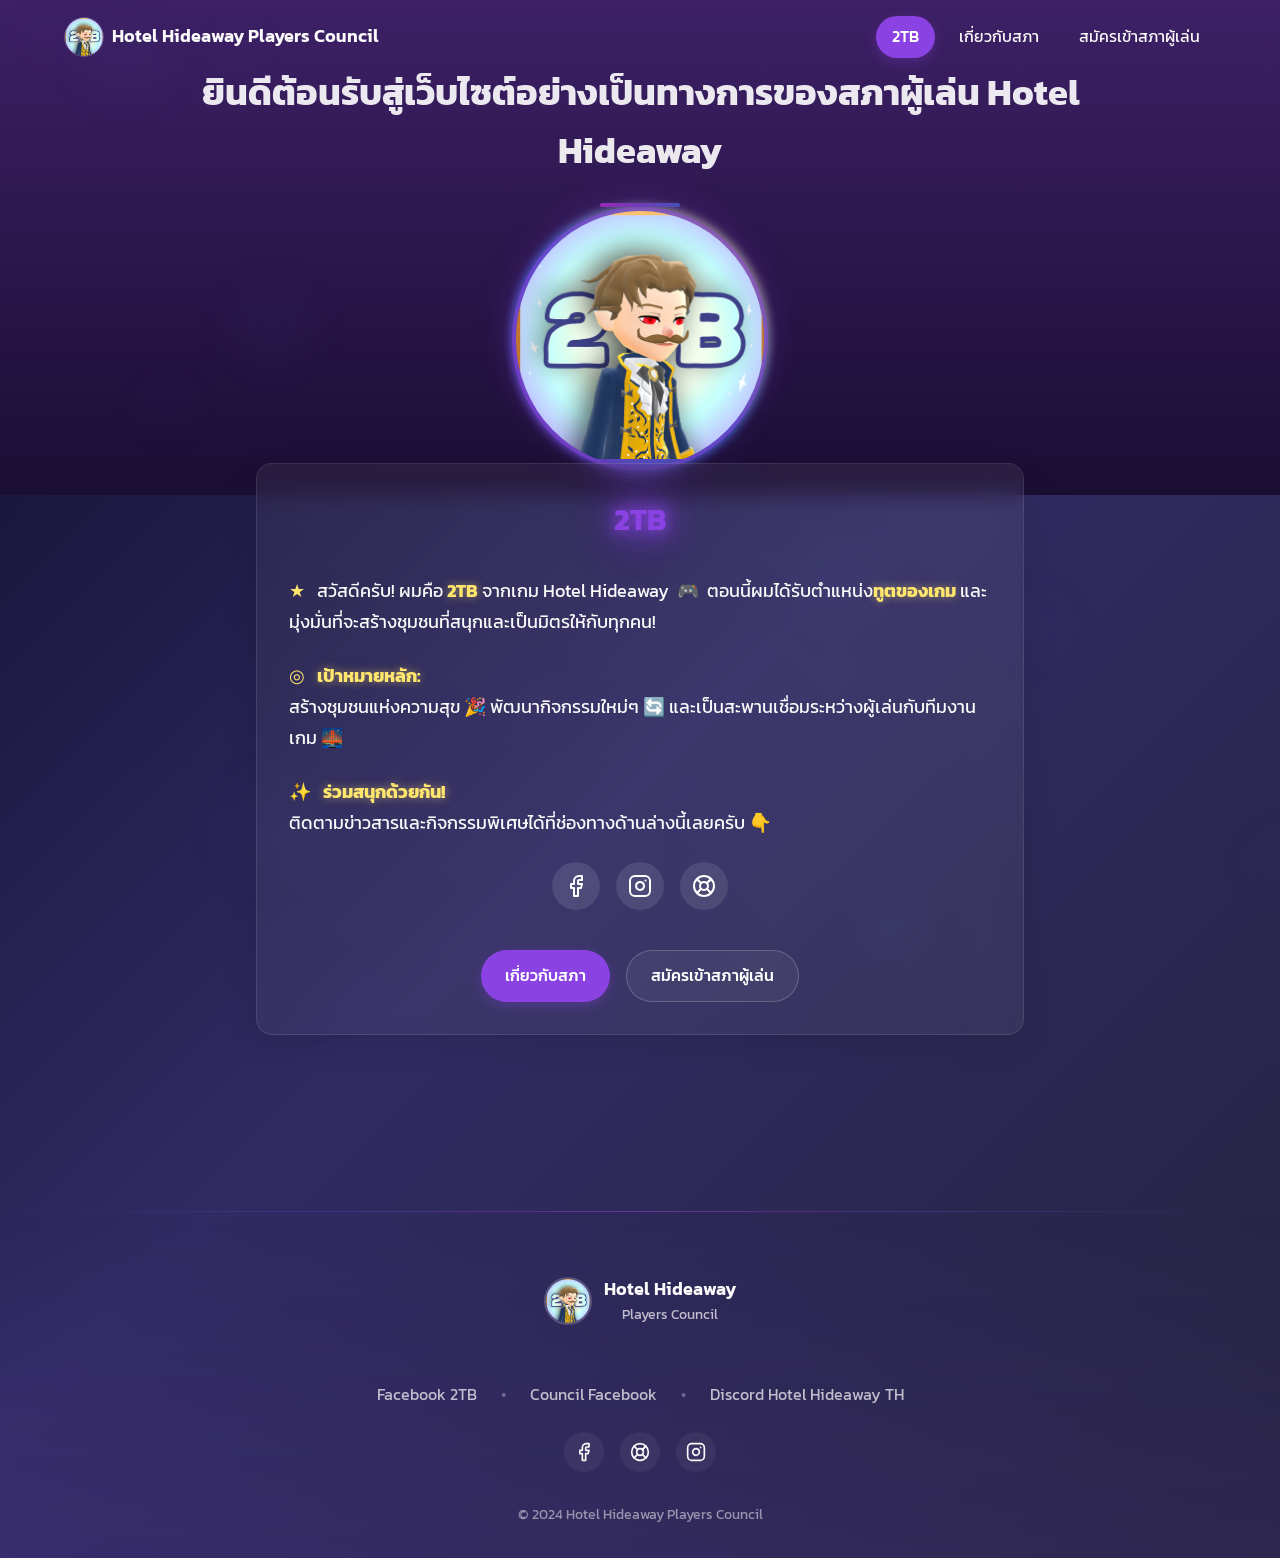
==== commit 600962bf: "Add files via upload" ====
--- a/index.html
+++ b/index.html
@@ -26,7 +26,7 @@
         <!-- Header -->
         <header class="header">
             <div class="container header-container">
-                <a href="/" class="logo-link">
+                <a href="index.html" class="logo-link">
                     <div class="logo-image">
                         <img src="images/2TB.png" alt="Hotel Hideaway Players Council">
                     </div>
@@ -42,18 +42,18 @@
                 </button>
 
                 <nav class="main-nav">
-                    <a href="/" class="nav-link active">2TB</a>
-                    <a href="/about.html" class="nav-link">เกี่ยวกับสภา</a>
-                    <a href="/apply.html" class="nav-link">สมัครเข้าสภาผู้เล่น</a>
+                    <a href="index.html" class="nav-link active">2TB</a>
+                    <a href="about.html" class="nav-link">เกี่ยวกับสภา</a>
+                    <a href="apply.html" class="nav-link">สมัครเข้าสภาผู้เล่น</a>
                 </nav>
             </div>
 
             <!-- Mobile menu -->
             <div class="mobile-menu">
                 <nav class="mobile-nav container">
-                    <a href="/" class="mobile-nav-link active">2TB</a>
-                    <a href="/about.html" class="mobile-nav-link">เกี่ยวกับสภา</a>
-                    <a href="/apply.html" class="mobile-nav-link">สมัครเข้าสภาผู้เล่น</a>
+                    <a href="index.html" class="mobile-nav-link active">2TB</a>
+                    <a href="about.html" class="mobile-nav-link">เกี่ยวกับสภา</a>
+                    <a href="apply.html" class="mobile-nav-link">สมัครเข้าสภาผู้เล่น</a>
                 </nav>
             </div>
         </header>
@@ -133,8 +133,8 @@
                         </div>
 
                         <div class="button-group">
-                            <a href="/about.html" class="btn btn-primary">เกี่ยวกับสภา</a>
-                            <a href="/apply.html" class="btn btn-outline">สมัครเข้าสภาผู้เล่น</a>
+                            <a href="about.html" class="btn btn-primary">เกี่ยวกับสภา</a>
+                            <a href="apply.html" class="btn btn-outline">สมัครเข้าสภาผู้เล่น</a>
                         </div>
                     </div>
                 </div>
